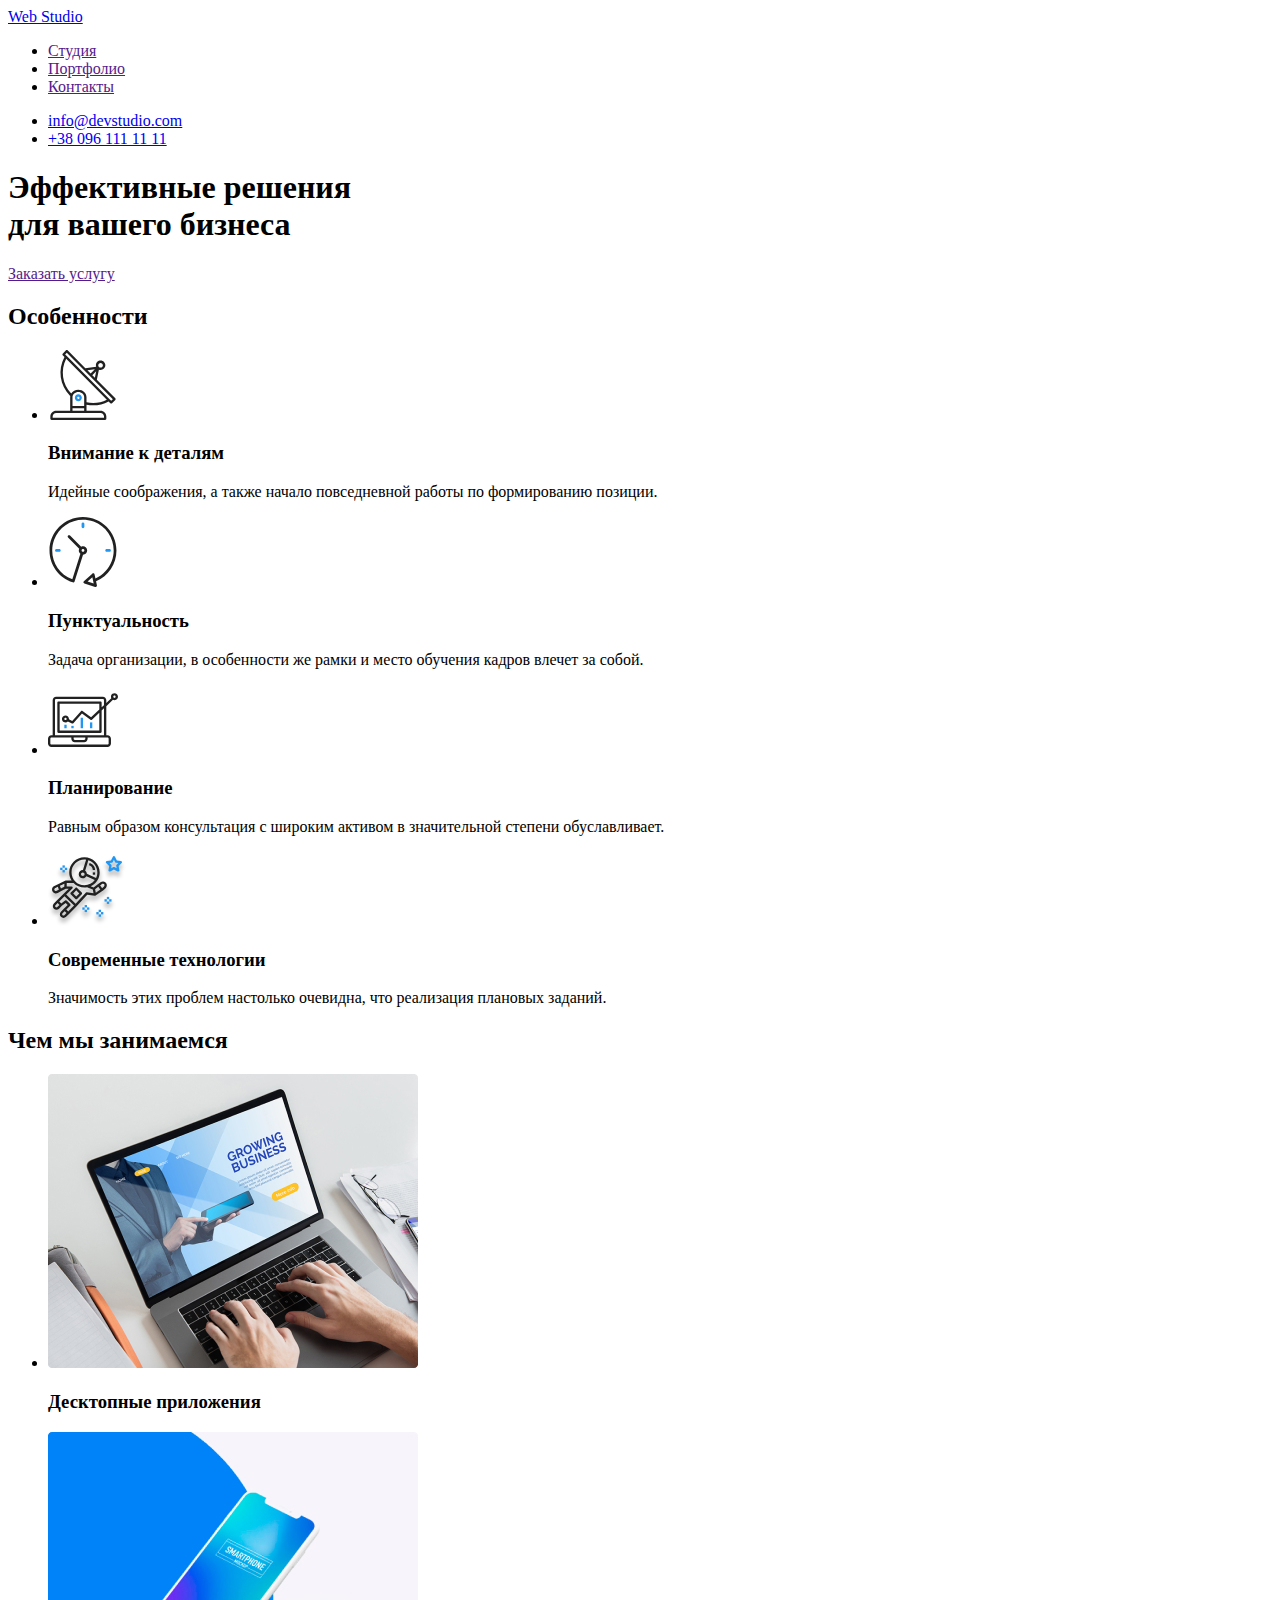
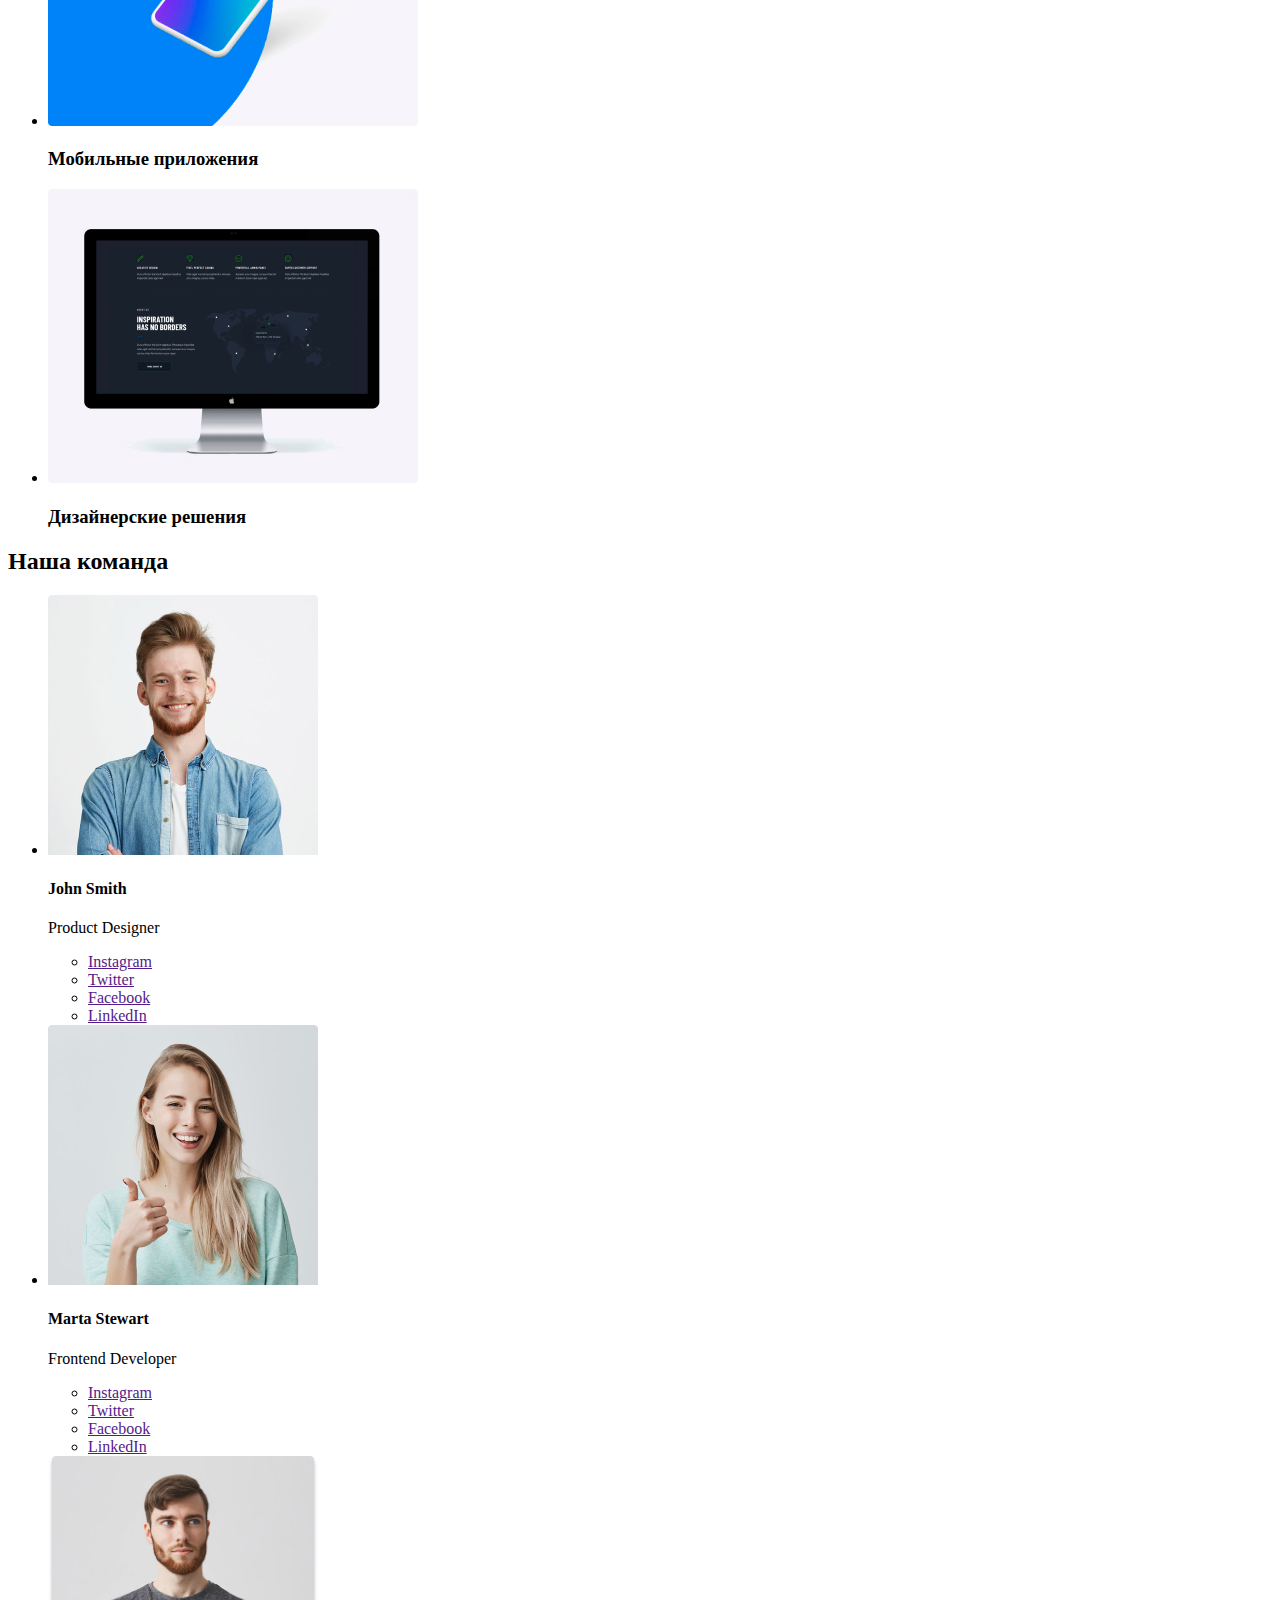
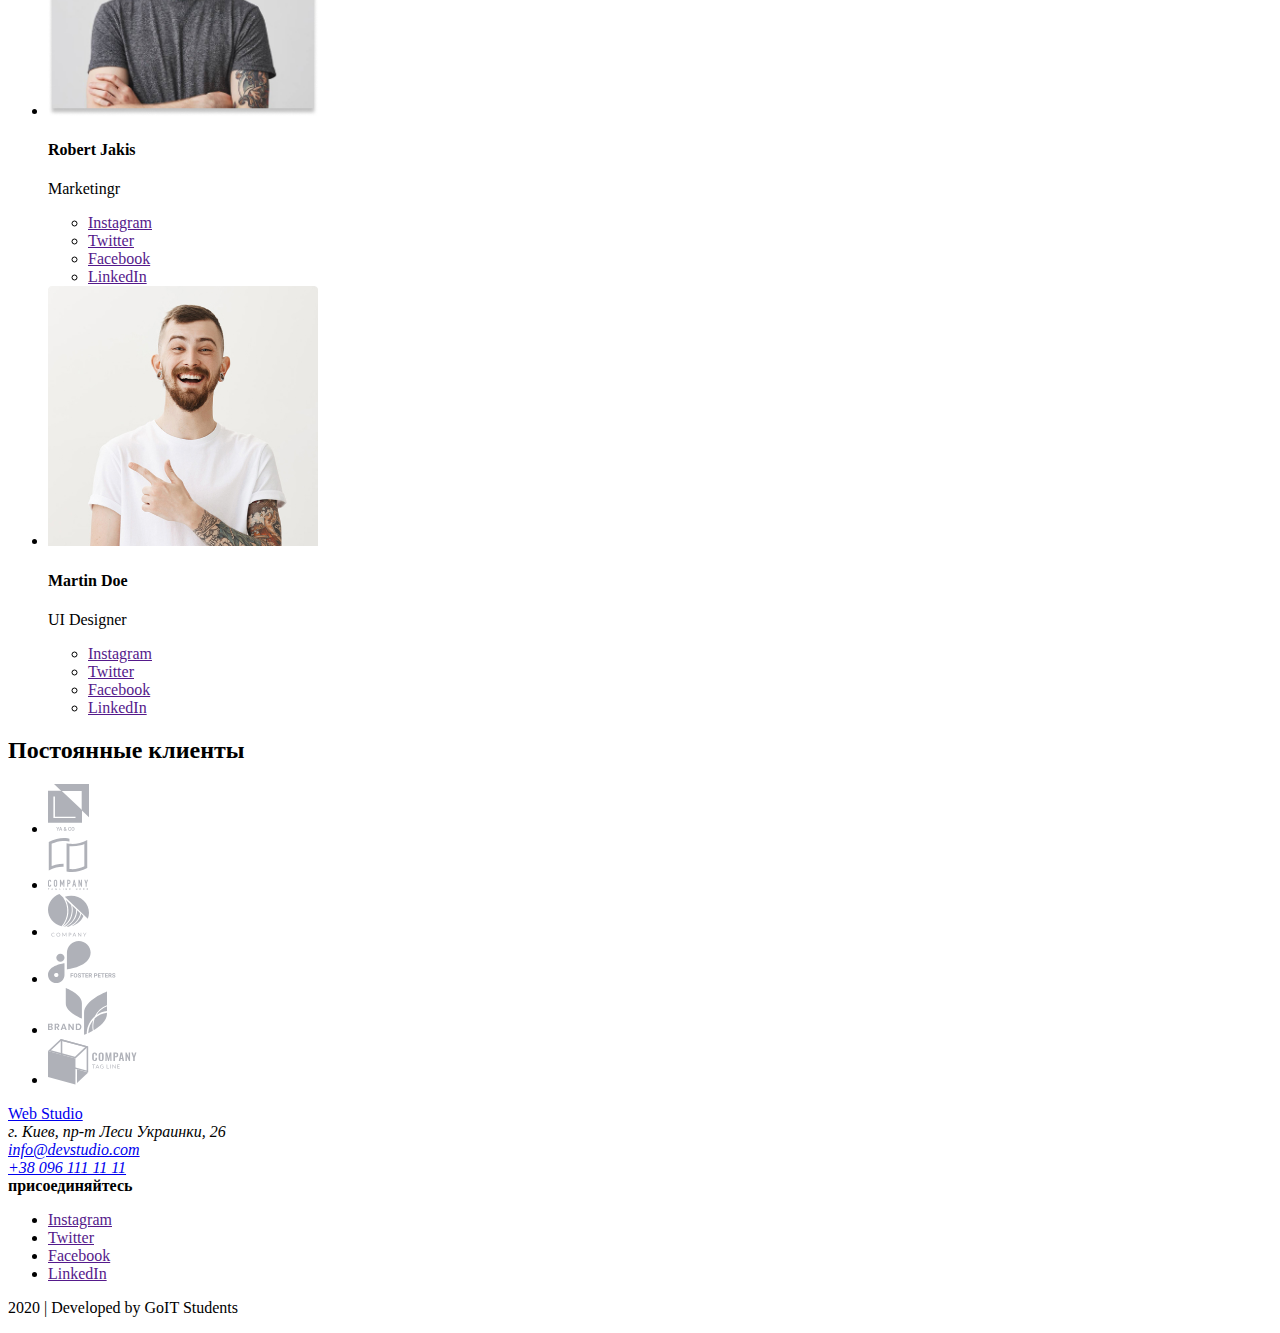
==== index.html @ 0a9fd4b6 "Разметка страницы Студия из hw-01" ====
<!DOCTYPE html>
<html lang="ru">
  <head>
    <meta charset="UTF-8" />
    <meta name="viewport" content="width=device-width, initial-scale=1.0" />
    <title>Web Studio</title>
  </head>
  <body>
    <!-- Шапка сайта -->
    <header>
      <nav>
        <!-- Логотип -->
        <a href="./index.html">Web Studio</a>
        <ul>
          <li>
            <a href="">Студия</a>
          </li>
          <li>
            <a href="">Портфолио</a>
          </li>
          <li>
            <a href="">Контакты</a>
          </li>
        </ul>
        <ul>
          <li>
            <a href="mailto:info@devstudio.com">info@devstudio.com</a>
          </li>
          <li>
            <a href="tel:+380961111111">+38 096 111 11 11</a>
          </li>
        </ul>
      </nav>
    </header>

    <main>
      <!-- Герой -->
      <section>
        <h1>
          Эффективные решения <br />
          для вашего бизнеса
        </h1>
        <a href="">Заказать услугу</a>
      </section>

      <!-- Особенности -->
      <section>
        <!-- Скрытый заголовок -->
        <h2>Особенности</h2>
        <ul>
          <li>
            <a href="">
              <img
                src="./images/section-features/antenna.svg"
                alt="Логотип антены"
              />
            </a>
            <h3>Внимание к деталям</h3>
            <p>
              Идейные соображения, а также начало повседневной работы по
              формированию позиции.
            </p>
          </li>
          <li>
            <a href="">
              <img
                src="./images/section-features/clock.svg"
                alt="Логотип часов"
              />
            </a>
            <h3>Пунктуальность</h3>
            <p>
              Задача организации, в особенности же рамки и место обучения кадров
              влечет за собой.
            </p>
          </li>
          <li>
            <a href="">
              <img
                src="./images/section-features/diagram.svg"
                alt="Логотип диаграммы"
              />
            </a>
            <h3>Планирование</h3>
            <p>
              Равным образом консультация с широким активом в значительной
              степени обуславливает.
            </p>
          </li>
          <li>
            <a href="">
              <img
                src="./images/section-features/astronaut.svg"
                alt="Логотип астронавта"
              />
            </a>
            <h3>Современные технологии</h3>
            <p>
              Значимость этих проблем настолько очевидна, что реализация
              плановых заданий.
            </p>
          </li>
        </ul>
      </section>

      <!-- Чем мы занимаемся -->
      <section>
        <h2>Чем мы занимаемся</h2>
        <ul>
          <li>
            <a href="">
              <img
                src="./images/section-activity/laptop.jpg"
                alt="Руки работающие за ноутбуком"
                width="370"
                height="294"
              />
            </a>
            <h3>Десктопные приложения</h3>
          </li>
          <li>
            <a href="">
              <img
                src="./images/section-activity/smartphone.jpg"
                alt="Смартфон"
                width="370"
                height="294"
              />
            </a>
            <h3>Мобильные приложения</h3>
          </li>
          <li>
            <a href="">
              <img
                src="./images/section-activity/computer.jpg"
                alt="Дизайн сайта на экране монитора"
                width="370"
                height="294"
              />
            </a>
            <h3>Дизайнерские решения</h3>
          </li>
        </ul>
      </section>

      <!-- Наша команда -->
      <section>
        <h2>Наша команда</h2>
        <ul lang="en">
          <li>
            <img
              src="./images/section-team/John.jpg"
              alt="Фотография Джона Смита"
              width="270"
              height="260"
            />
            <h4>John Smith</h4>
            <p>Product Designer</p>
            <ul>
              <li><a href="" aria-label="Ссылка на Instagram">Instagram</a></li>
              <li><a href="" aria-label="Ссылка на Twitter">Twitter</a></li>
              <li><a href="" aria-label="Ссылка на Facebook">Facebook</a></li>
              <li><a href="" aria-label="Ссылка на LinkedIn">LinkedIn</a></li>
            </ul>
          </li>
          <li>
            <img
              src="./images/section-team/Marta.jpg"
              alt="Фотография Марты Стюарт"
              width="270"
              height="260"
            />
            <h4>Marta Stewart</h4>
            <p>Frontend Developer</p>
            <ul>
              <li><a href="" aria-label="Ссылка на Instagram">Instagram</a></li>
              <li><a href="" aria-label="Ссылка на Twitter">Twitter</a></li>
              <li><a href="" aria-label="Ссылка на Facebook">Facebook</a></li>
              <li><a href="" aria-label="Ссылка на LinkedIn">LinkedIn</a></li>
            </ul>
          </li>
          <li>
            <img
              src="./images/section-team/Robert.jpg"
              alt="Фотография Роберта Якиса"
              width="270"
              height="260"
            />
            <h4>Robert Jakis</h4>
            <p>Marketingr</p>
            <ul>
              <li><a href="" aria-label="Ссылка на Instagram">Instagram</a></li>
              <li><a href="" aria-label="Ссылка на Twitter">Twitter</a></li>
              <li><a href="" aria-label="Ссылка на Facebook">Facebook</a></li>
              <li><a href="" aria-label="Ссылка на LinkedIn">LinkedIn</a></li>
            </ul>
          </li>
          <li>
            <img
              src="./images/section-team/Martin.jpg"
              alt="Фотография Мартина Доу"
              width="270"
              height="260"
            />
            <h4>Martin Doe</h4>
            <p>UI Designer</p>
            <ul>
              <li><a href="" aria-label="Ссылка на Instagram">Instagram</a></li>
              <li><a href="" aria-label="Ссылка на Twitter">Twitter</a></li>
              <li><a href="" aria-label="Ссылка на Facebook">Facebook</a></li>
              <li><a href="" aria-label="Ссылка на LinkedIn">LinkedIn</a></li>
            </ul>
          </li>
        </ul>
      </section>

      <!-- Постоянные клиенты -->
      <section>
        <h2>Постоянные клиенты</h2>
        <ul>
          <li>
            <a href="">
              <img src="./images/clients/logo-1.svg" alt="Логотип компании-1" />
            </a>
          </li>
          <li>
            <a href="">
              <img src="./images/clients/logo-2.svg" alt="Логотип компании-2" />
            </a>
          </li>
          <li>
            <a href="">
              <img src="./images/clients/logo-3.svg" alt="Логотип компании-3" />
            </a>
          </li>
          <li>
            <a href="">
              <img src="./images/clients/logo-4.svg" alt="Логотип компании-4" />
            </a>
          </li>
          <li>
            <a href="">
              <img src="./images/clients/logo-5.svg" alt="Логотип компании-5" />
            </a>
          </li>
          <li>
            <a href="">
              <img src="./images/clients/logo-6.svg" alt="Логотип компании-6" />
            </a>
          </li>
        </ul>
      </section>
    </main>

    <footer>
      <!-- Логотип -->
      <a href="./index.html">Web Studio</a>

      <address>
        г. Киев, пр-т Леси Украинки, 26 <br />
        <a href="mailto:info@devstudio.com">info@devstudio.com</a> <br />
        <a href="tel:+380961111111">+38 096 111 11 11</a>
      </address>

      <b>присоединяйтесь</b>
      <ul>
        <li><a href="" aria-label="Ссылка на Instagram">Instagram</a></li>
        <li><a href="" aria-label="Ссылка на Twitter">Twitter</a></li>
        <li><a href="" aria-label="Ссылка на Facebook">Facebook</a></li>
        <li><a href="" aria-label="Ссылка на LinkedIn">LinkedIn</a></li>
      </ul>

      <p>2020 &#124; Developed by GoIT Students</p>
    </footer>
  </body>
</html>
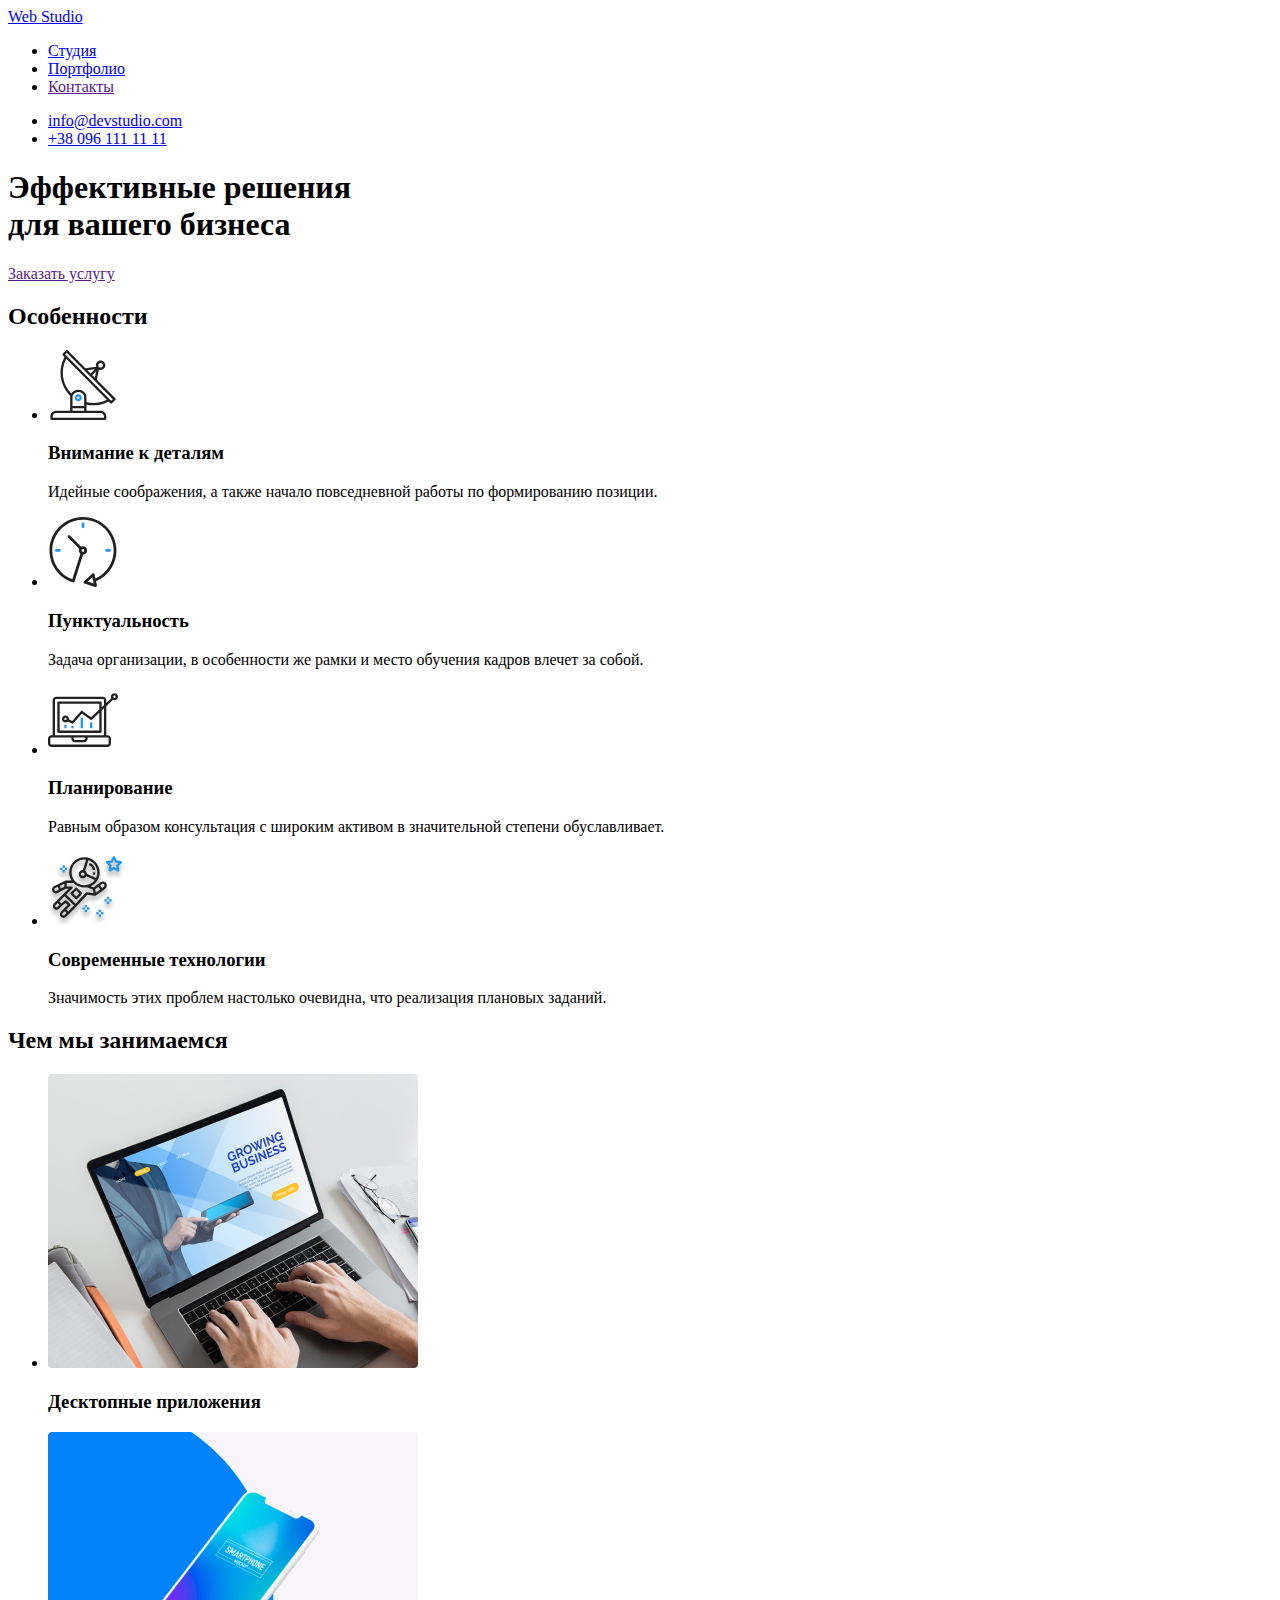
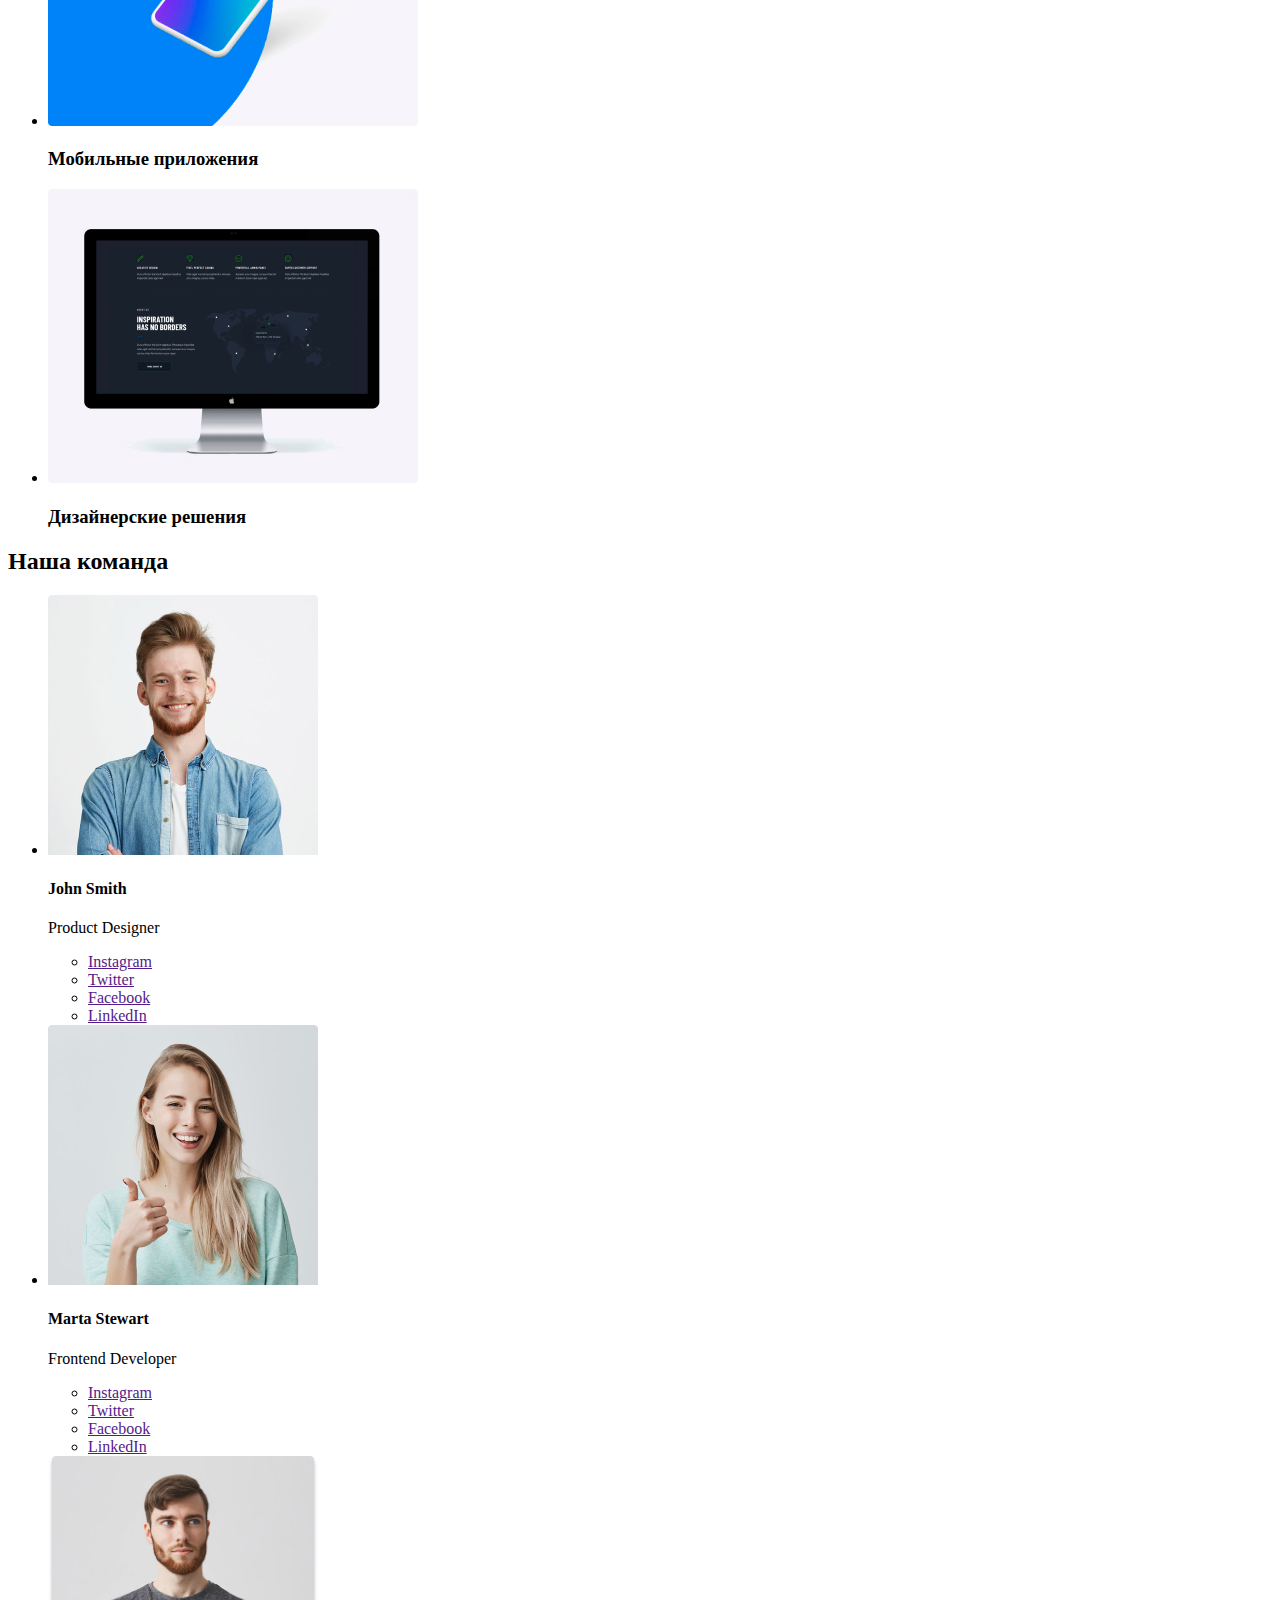
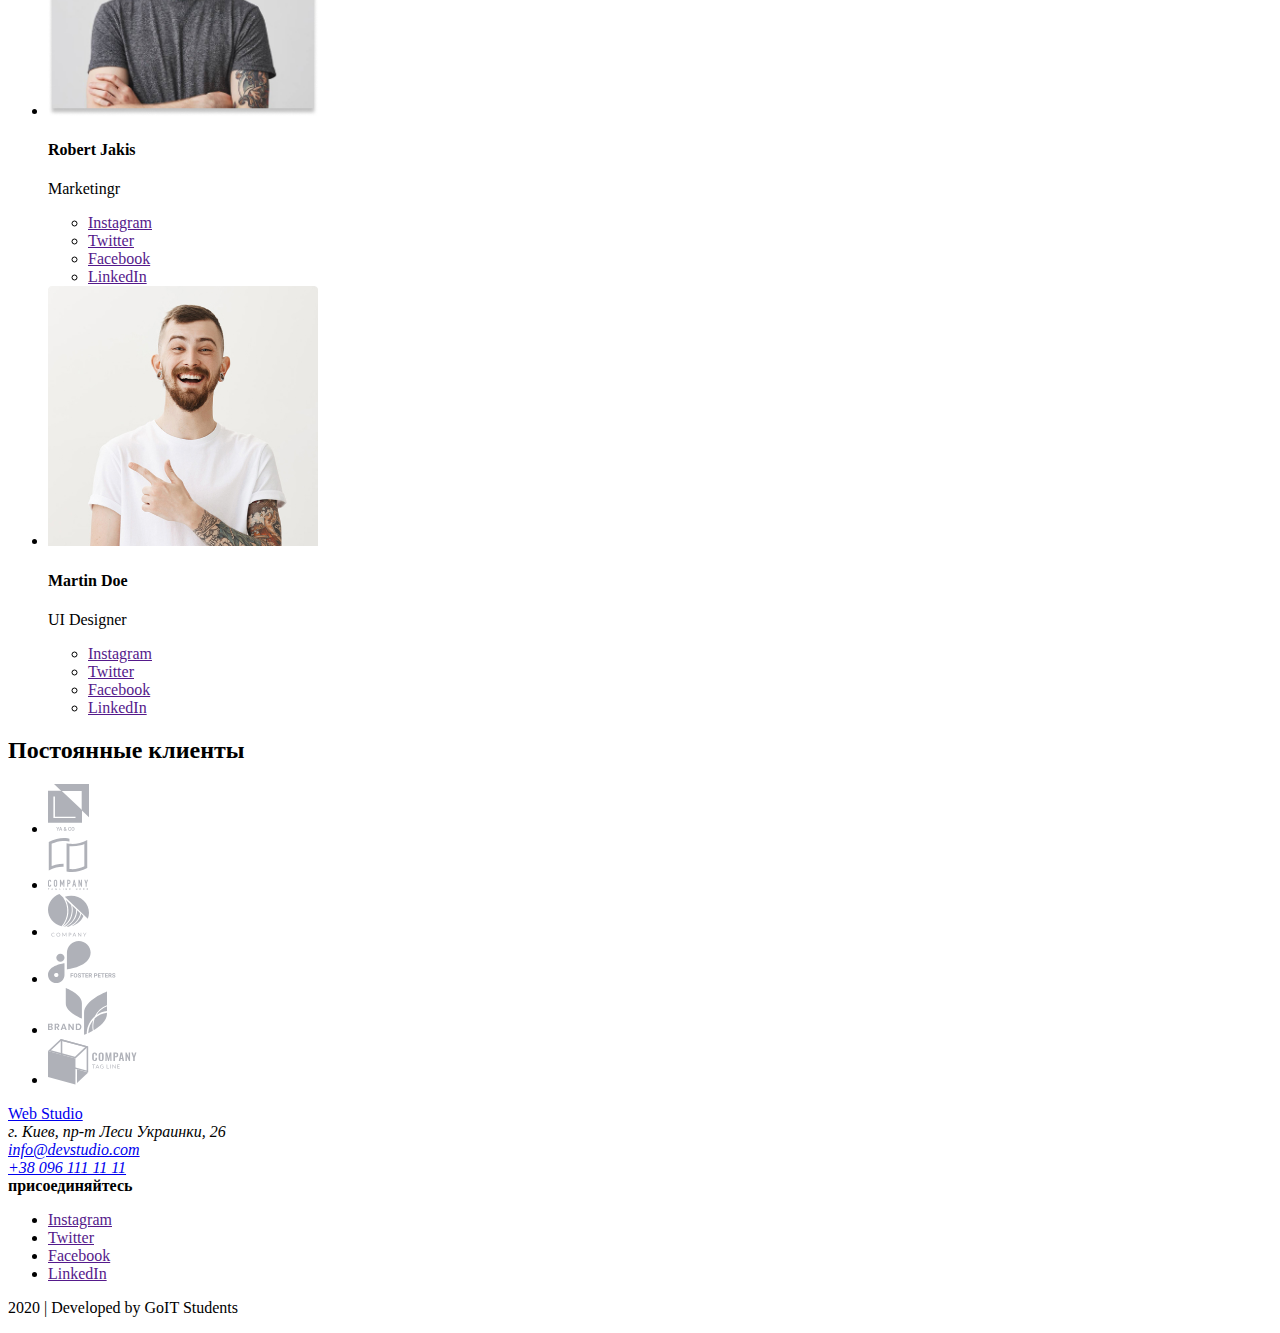
==== commit 056477b4: "Добавила разметку страницы Портфолио" ====
--- a/index.html
+++ b/index.html
@@ -13,10 +13,10 @@
         <a href="./index.html">Web Studio</a>
         <ul>
           <li>
-            <a href="">Студия</a>
-          </li>
-          <li>
-            <a href="">Портфолио</a>
+            <a href="./index.html">Студия</a>
+          </li>
+          <li>
+            <a href="./portfolio.html">Портфолио</a>
           </li>
           <li>
             <a href="">Контакты</a>
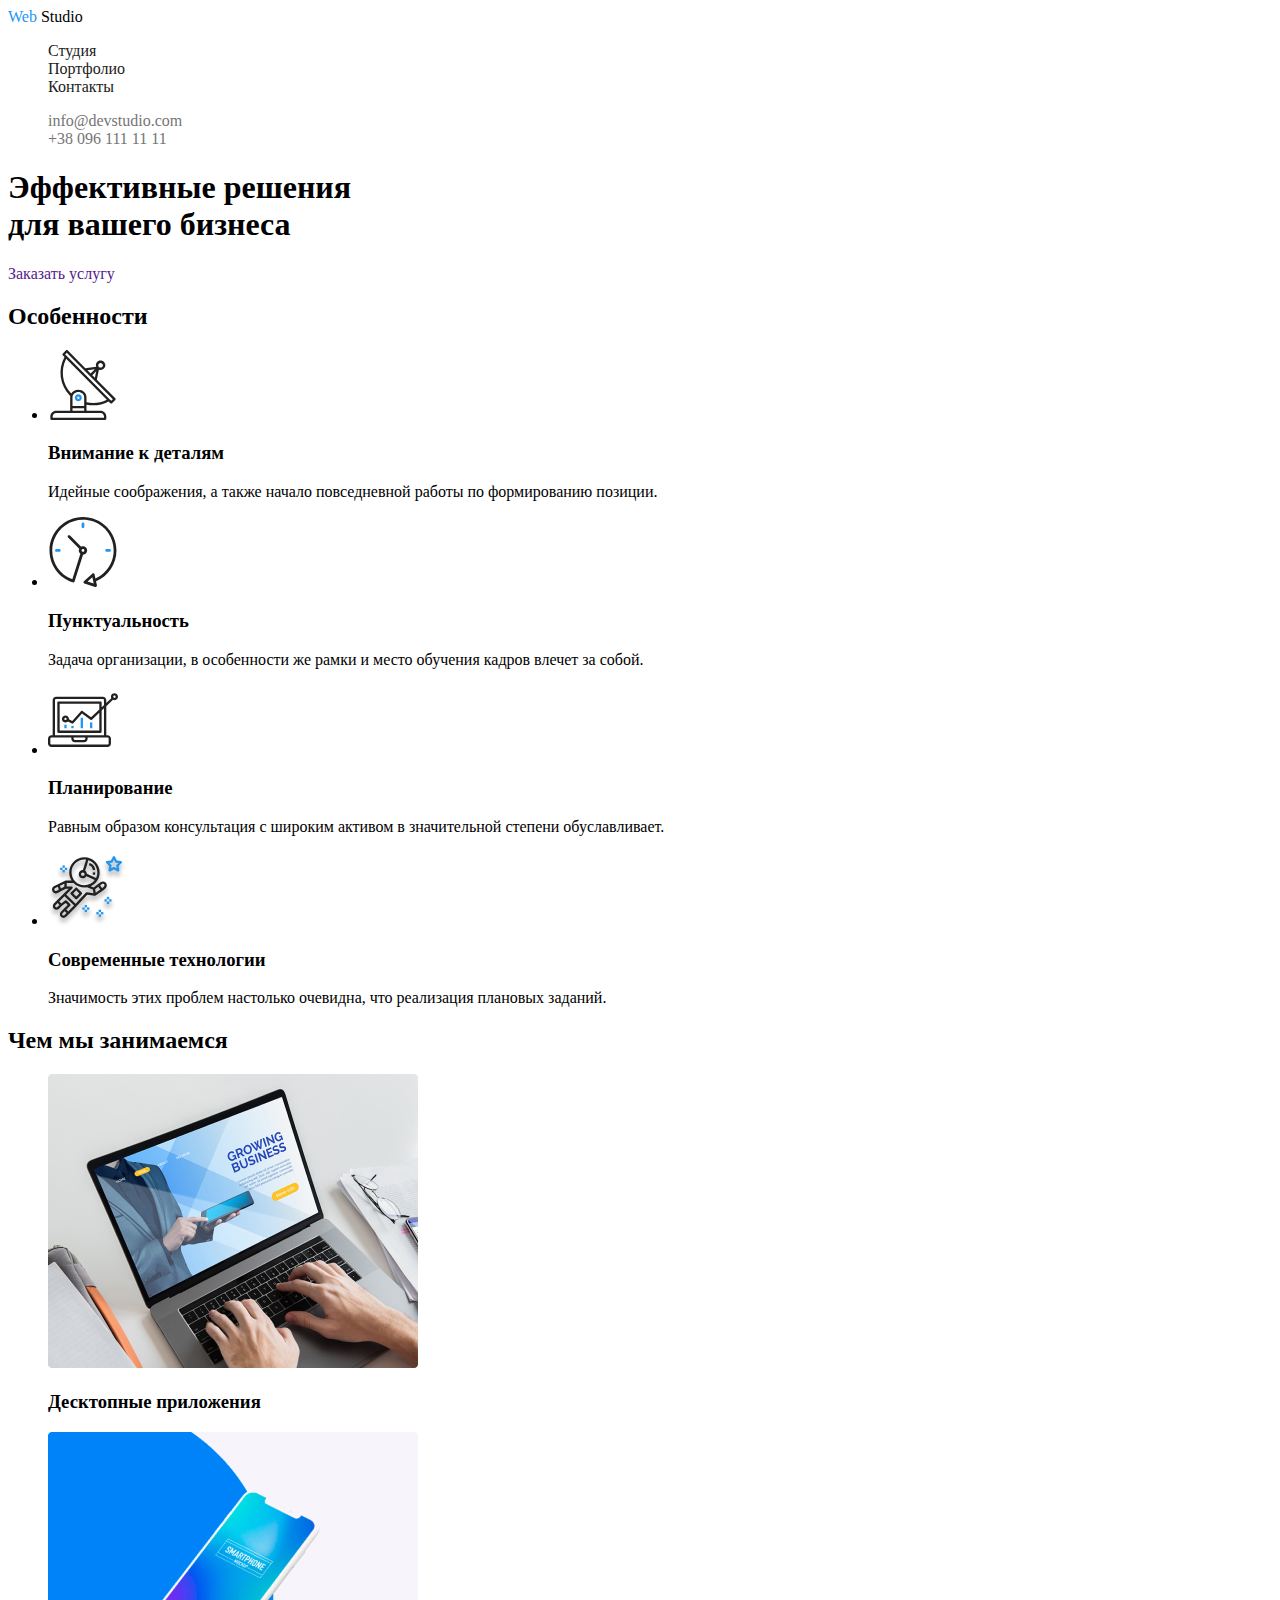
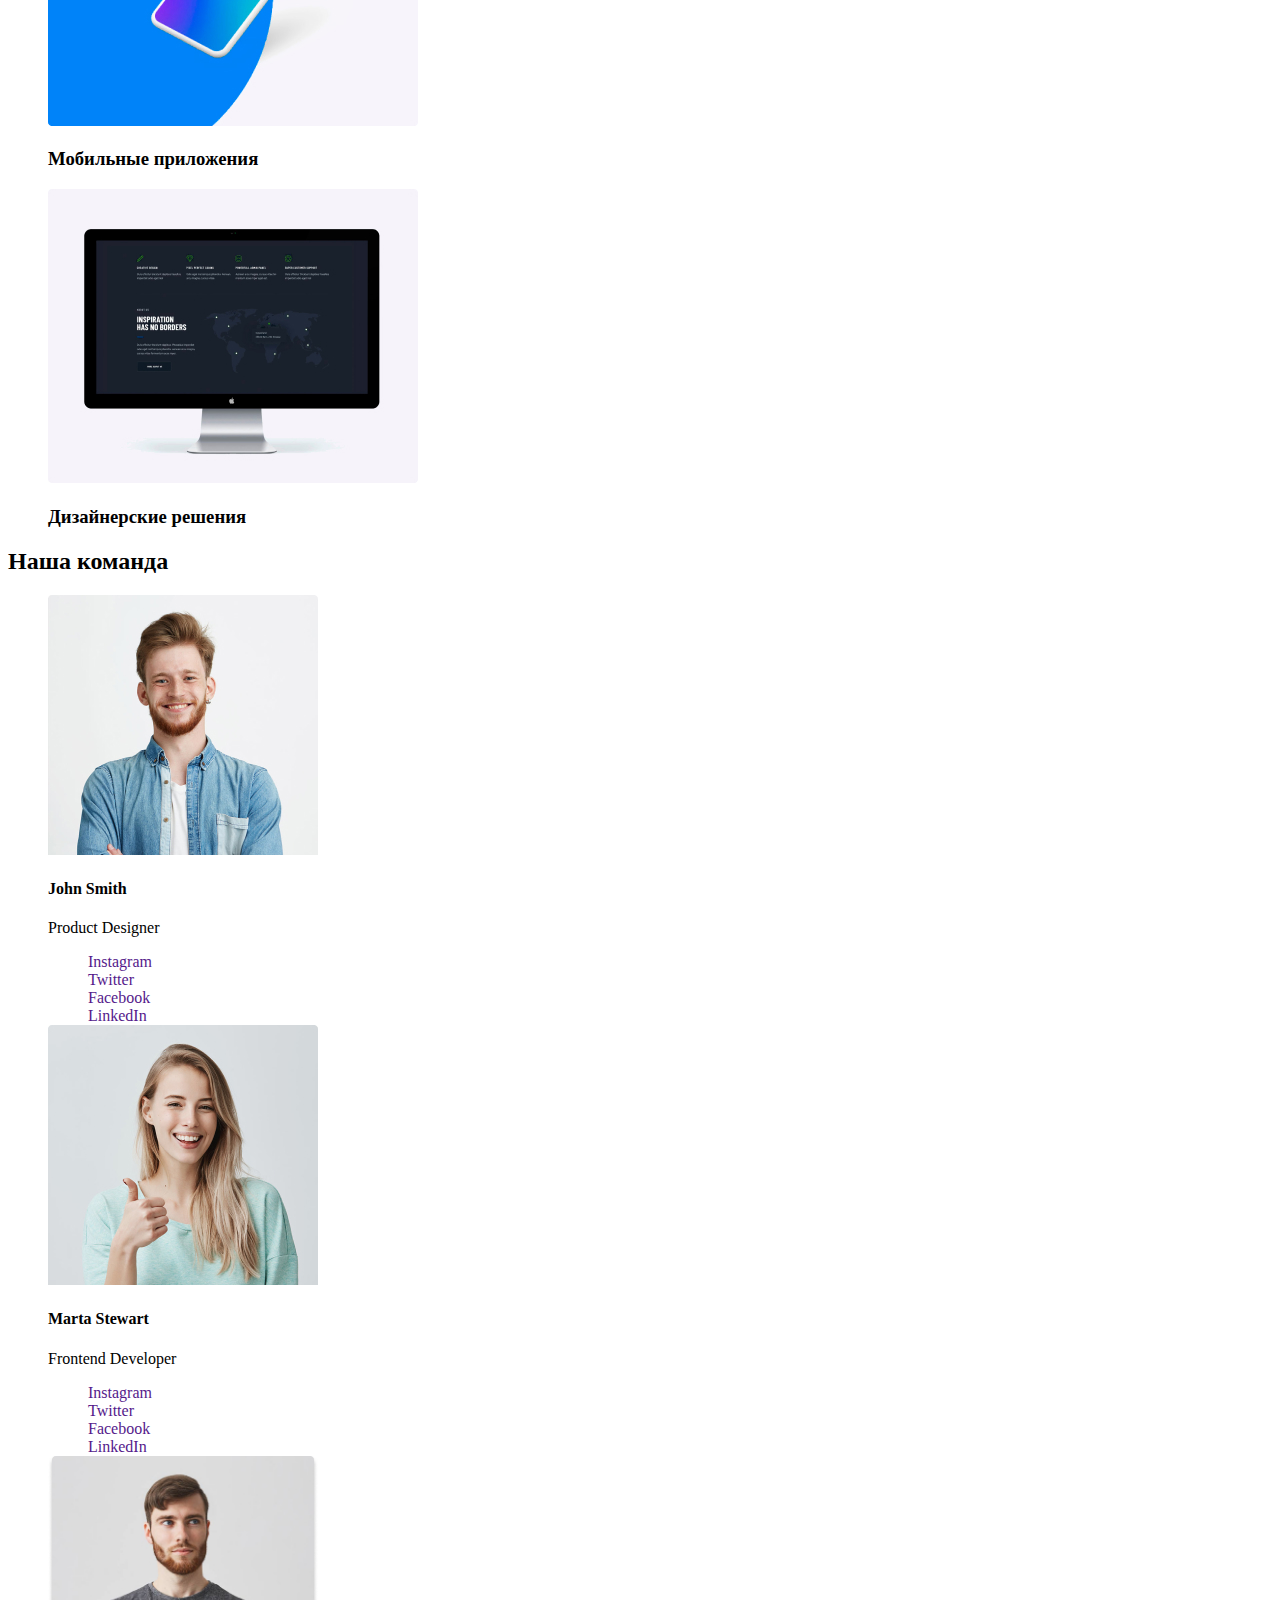
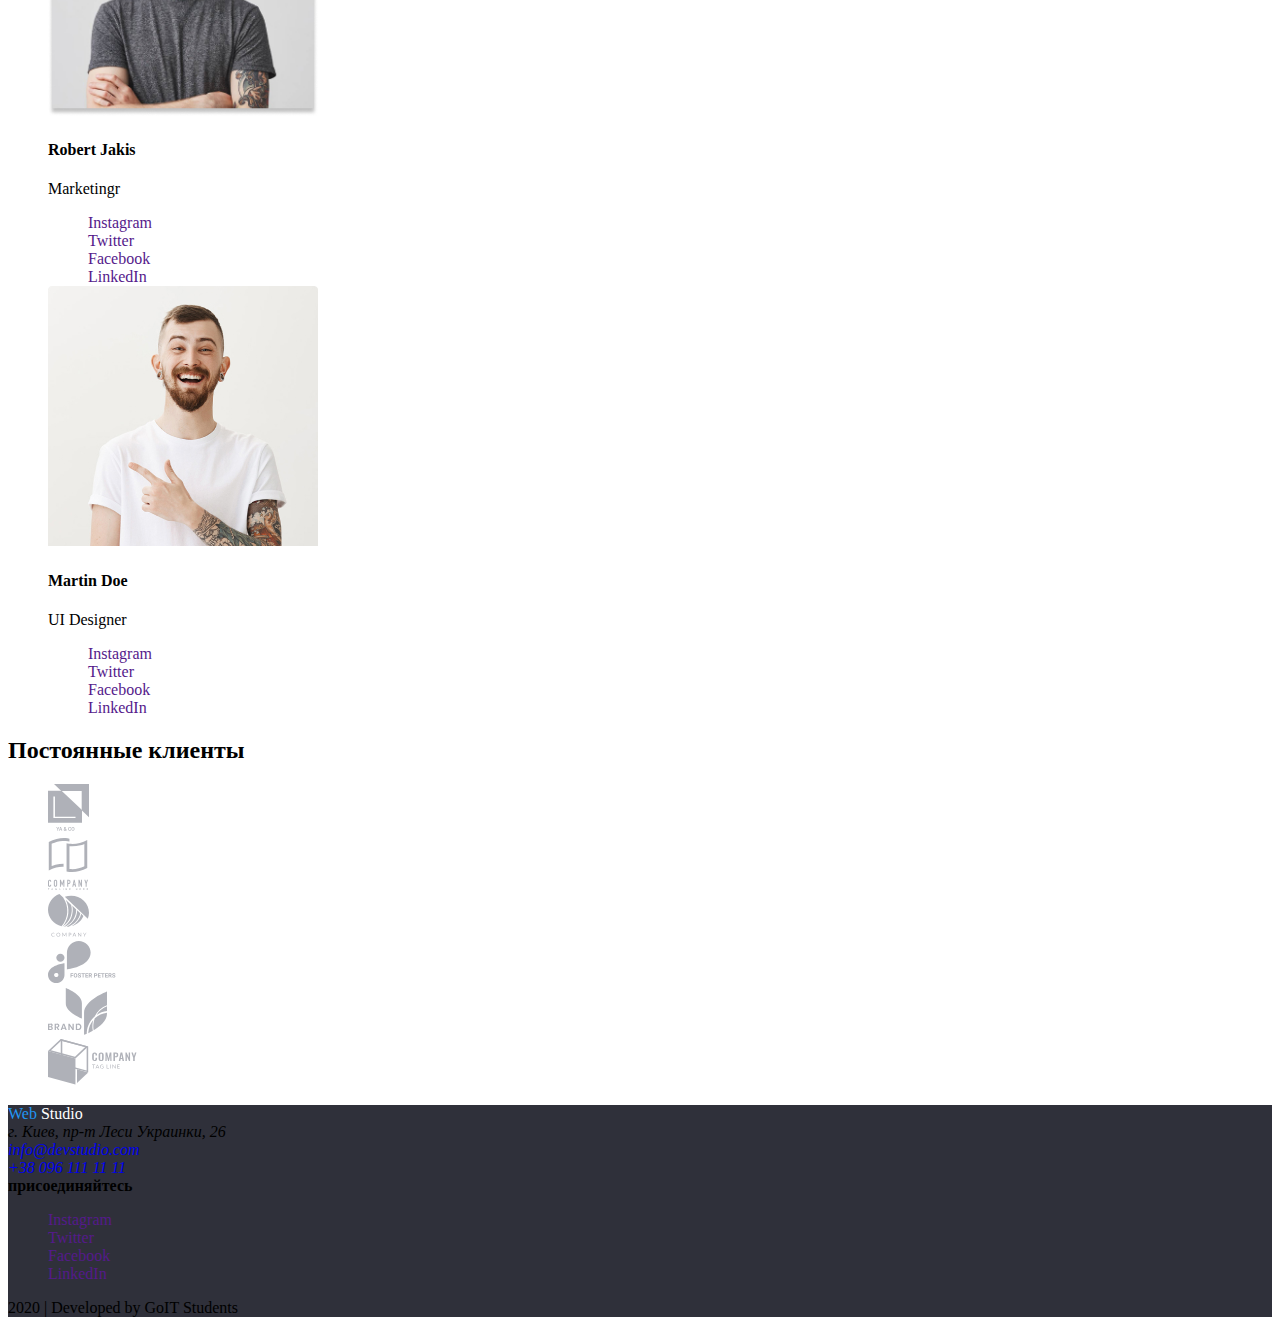
==== commit 0a5c6620: "Попытка добавить стили" ====
--- a/index.html
+++ b/index.html
@@ -4,30 +4,37 @@
     <meta charset="UTF-8" />
     <meta name="viewport" content="width=device-width, initial-scale=1.0" />
     <title>Web Studio</title>
+    <link rel="stylesheet" href="./css/style.css" />
   </head>
   <body>
     <!-- Шапка сайта -->
     <header>
       <nav>
         <!-- Логотип -->
-        <a href="./index.html">Web Studio</a>
-        <ul>
-          <li>
-            <a href="./index.html">Студия</a>
-          </li>
-          <li>
-            <a href="./portfolio.html">Портфолио</a>
-          </li>
-          <li>
-            <a href="">Контакты</a>
-          </li>
-        </ul>
-        <ul>
-          <li>
-            <a href="mailto:info@devstudio.com">info@devstudio.com</a>
-          </li>
-          <li>
-            <a href="tel:+380961111111">+38 096 111 11 11</a>
+        <a class="logo" href="./index.html"
+          >Web
+          <span class="header-logo">Studio</span>
+        </a>
+
+        <ul class="list site-nav">
+          <li>
+            <a class="link" href="./index.html">Студия</a>
+          </li>
+          <li>
+            <a class="link" href="./portfolio.html">Портфолио</a>
+          </li>
+          <li>
+            <a class="link" href="">Контакты</a>
+          </li>
+        </ul>
+        <ul class="list auth-nav">
+          <li>
+            <a class="link" href="mailto:info@devstudio.com"
+              >info@devstudio.com</a
+            >
+          </li>
+          <li>
+            <a class="link" href="tel:+380961111111">+38 096 111 11 11</a>
           </li>
         </ul>
       </nav>
@@ -106,7 +113,7 @@
       <!-- Чем мы занимаемся -->
       <section>
         <h2>Чем мы занимаемся</h2>
-        <ul>
+        <ul class="list">
           <li>
             <a href="">
               <img
@@ -146,7 +153,7 @@
       <!-- Наша команда -->
       <section>
         <h2>Наша команда</h2>
-        <ul lang="en">
+        <ul lang="en" class="list">
           <li>
             <img
               src="./images/section-team/John.jpg"
@@ -156,7 +163,7 @@
             />
             <h4>John Smith</h4>
             <p>Product Designer</p>
-            <ul>
+            <ul class="list">
               <li><a href="" aria-label="Ссылка на Instagram">Instagram</a></li>
               <li><a href="" aria-label="Ссылка на Twitter">Twitter</a></li>
               <li><a href="" aria-label="Ссылка на Facebook">Facebook</a></li>
@@ -172,7 +179,7 @@
             />
             <h4>Marta Stewart</h4>
             <p>Frontend Developer</p>
-            <ul>
+            <ul class="list">
               <li><a href="" aria-label="Ссылка на Instagram">Instagram</a></li>
               <li><a href="" aria-label="Ссылка на Twitter">Twitter</a></li>
               <li><a href="" aria-label="Ссылка на Facebook">Facebook</a></li>
@@ -188,7 +195,7 @@
             />
             <h4>Robert Jakis</h4>
             <p>Marketingr</p>
-            <ul>
+            <ul class="list">
               <li><a href="" aria-label="Ссылка на Instagram">Instagram</a></li>
               <li><a href="" aria-label="Ссылка на Twitter">Twitter</a></li>
               <li><a href="" aria-label="Ссылка на Facebook">Facebook</a></li>
@@ -204,7 +211,7 @@
             />
             <h4>Martin Doe</h4>
             <p>UI Designer</p>
-            <ul>
+            <ul class="list">
               <li><a href="" aria-label="Ссылка на Instagram">Instagram</a></li>
               <li><a href="" aria-label="Ссылка на Twitter">Twitter</a></li>
               <li><a href="" aria-label="Ссылка на Facebook">Facebook</a></li>
@@ -217,7 +224,7 @@
       <!-- Постоянные клиенты -->
       <section>
         <h2>Постоянные клиенты</h2>
-        <ul>
+        <ul class="list">
           <li>
             <a href="">
               <img src="./images/clients/logo-1.svg" alt="Логотип компании-1" />
@@ -252,9 +259,12 @@
       </section>
     </main>
 
-    <footer>
+    <footer class="footer">
       <!-- Логотип -->
-      <a href="./index.html">Web Studio</a>
+      <a class="logo" href="./index.html"
+        >Web
+        <span class="footer-logo">Studio</span>
+      </a>
 
       <address>
         г. Киев, пр-т Леси Украинки, 26 <br />
@@ -263,7 +273,7 @@
       </address>
 
       <b>присоединяйтесь</b>
-      <ul>
+      <ul class="list">
         <li><a href="" aria-label="Ссылка на Instagram">Instagram</a></li>
         <li><a href="" aria-label="Ссылка на Twitter">Twitter</a></li>
         <li><a href="" aria-label="Ссылка на Facebook">Facebook</a></li>
--- a/css/style.css
+++ b/css/style.css
@@ -0,0 +1,55 @@
+/* цвет основного текста (p) + телефон, почта #757575; */
+/* цвет заголовков на темном фоне #FFFFFF */
+/* цвет большинства заголовков + навигация #212121; */
+/* ховер + Web + bgr кнопок #2196F3; */
+
+:root {
+    --primary-text-color: #757575;
+    --accent-color: #2196F3;
+    --title-text-color: #212121;
+}
+}
+
+body {
+    color: var(--primary-text-color);
+}
+
+a {
+    text-decoration: none;
+}
+
+.list {
+    list-style: none;
+}
+
+/* Логотип */
+.logo {
+    color: var(--accent-color);
+}
+
+.header-logo {
+    color: #000000;
+}
+
+.footer-logo {
+    color: #ffffff;
+}
+
+/* Шапка сайта */
+.link {
+    color: var(--title-text-color);
+}
+
+.site-nav .link:hover,
+.site-nav .link:focus {
+    color: var(--accent-color);
+}
+
+.auth-nav .link {
+    color: var(--primary-text-color);
+}
+
+/* Подвал */
+.footer {
+    background-color: #2F303A;
+}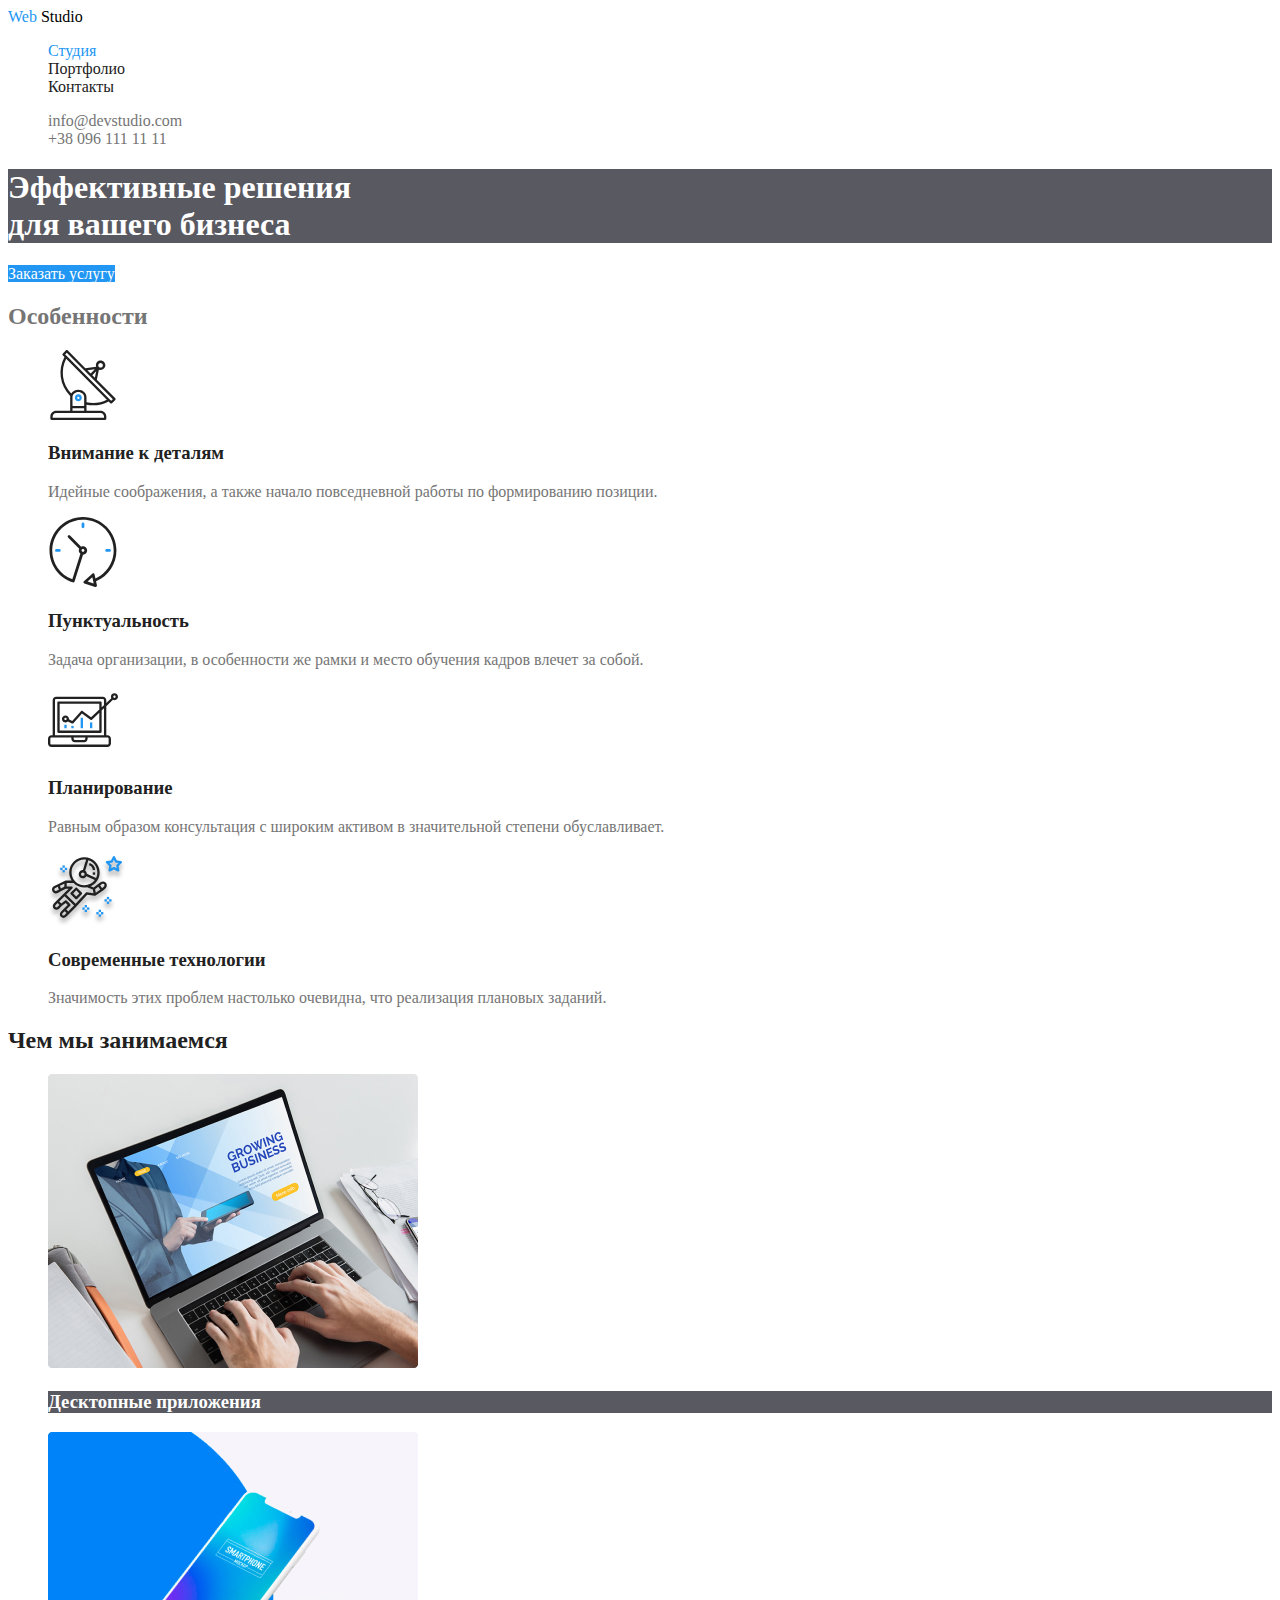
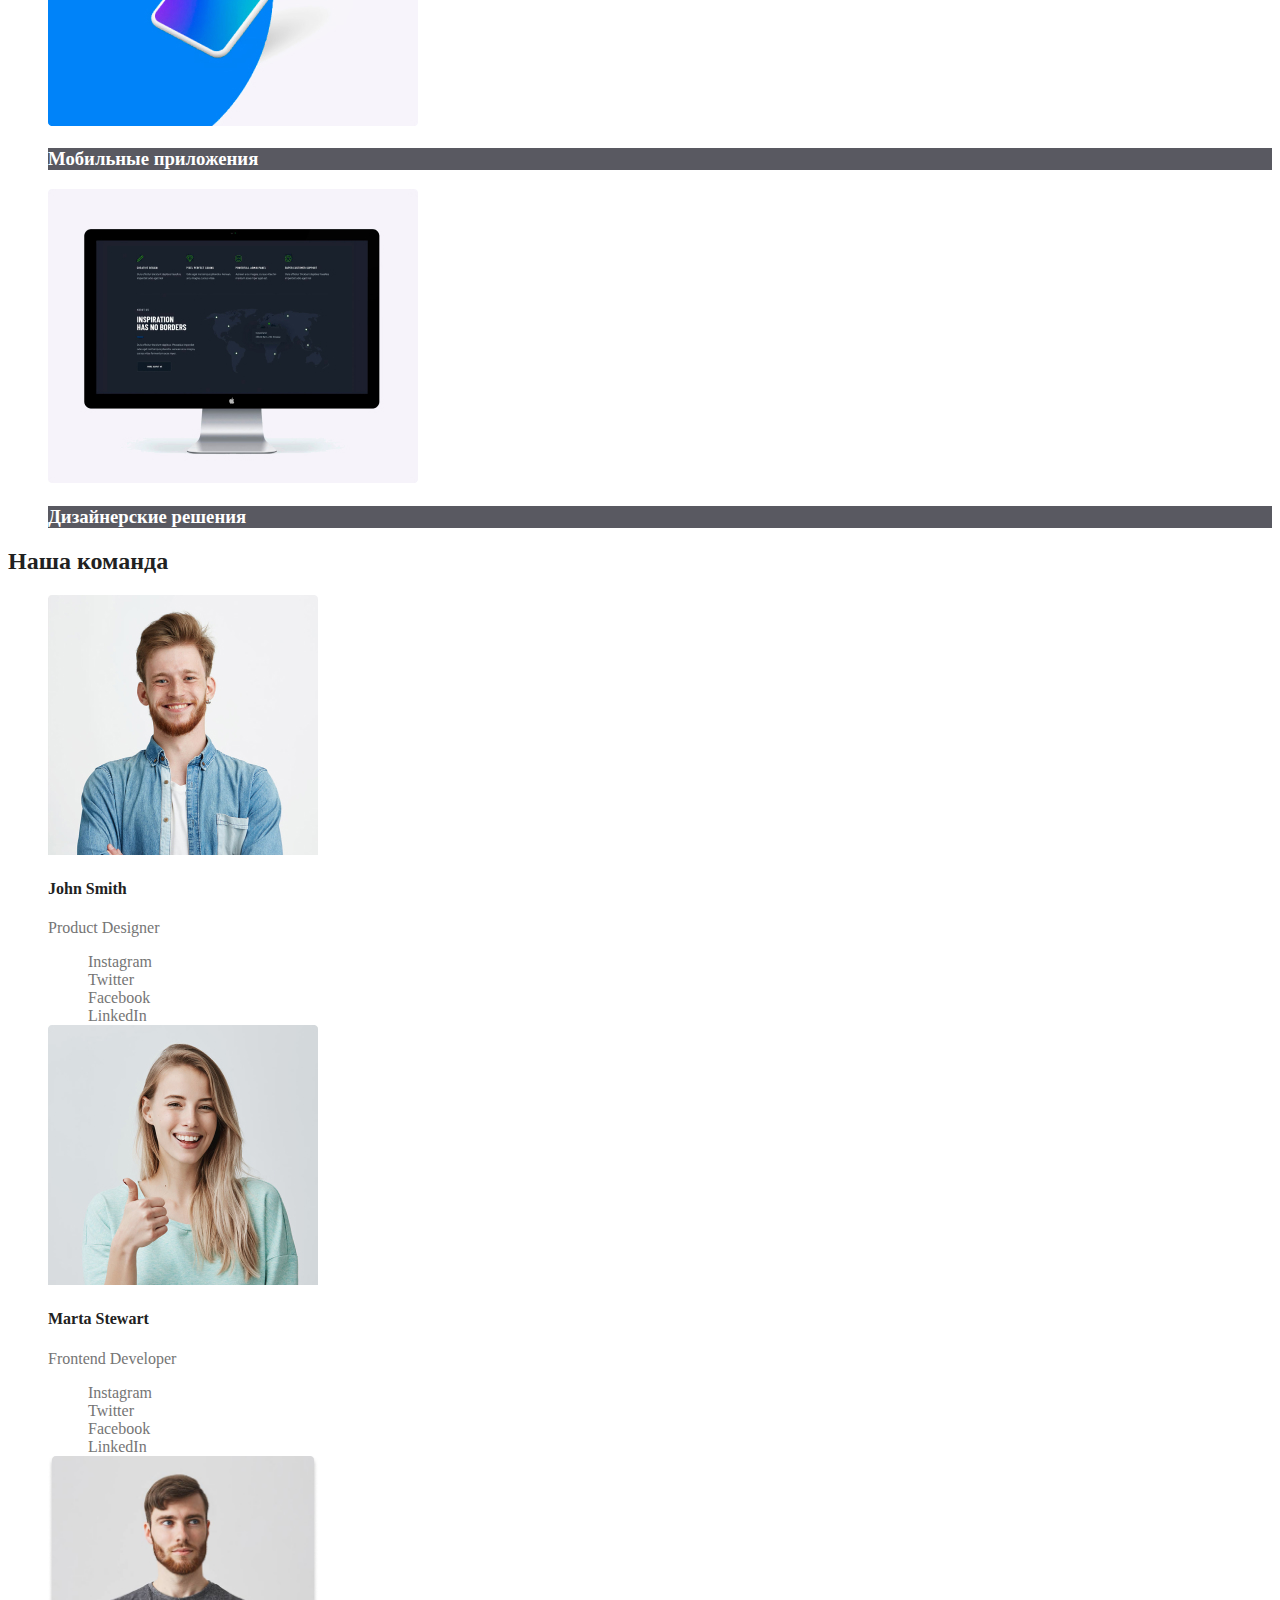
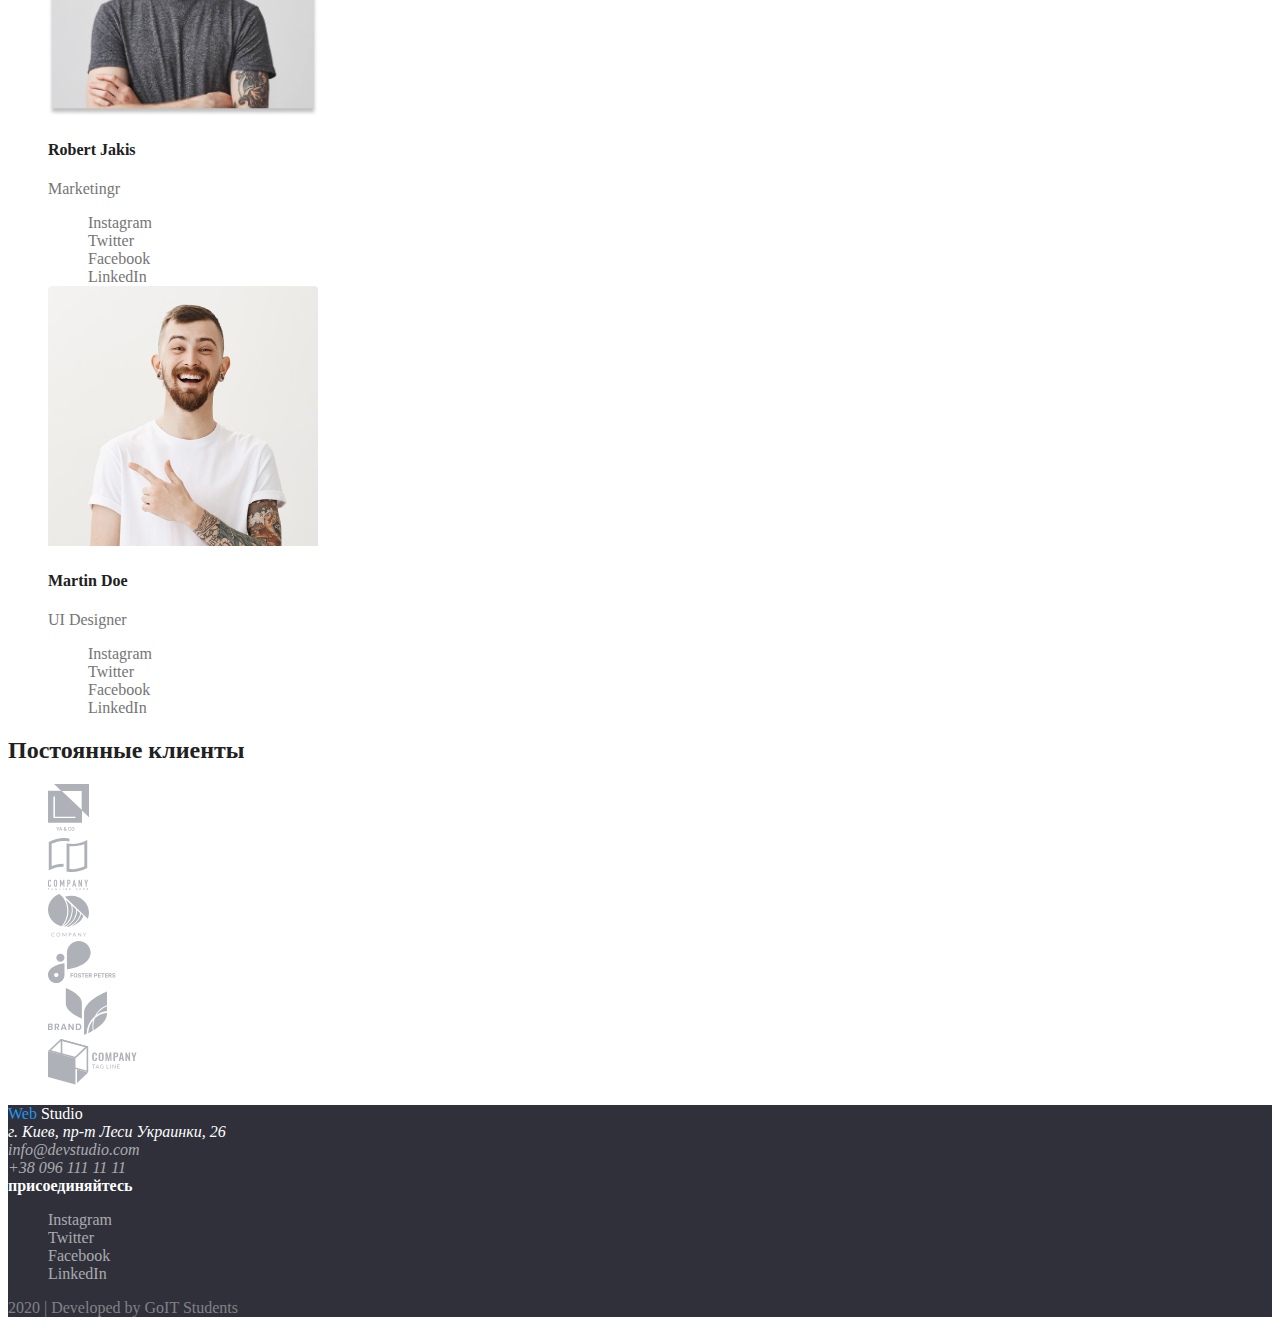
==== commit de1f519f: "Добавляет оформление цвета  странице Студия" ====
--- a/index.html
+++ b/index.html
@@ -18,7 +18,7 @@
 
         <ul class="list site-nav">
           <li>
-            <a class="link" href="./index.html">Студия</a>
+            <a class="link curent" href="./index.html">Студия</a>
           </li>
           <li>
             <a class="link" href="./portfolio.html">Портфолио</a>
@@ -42,66 +42,58 @@
 
     <main>
       <!-- Герой -->
-      <section>
-        <h1>
+      <section class="hero">
+        <h1 class="contrast-title">
           Эффективные решения <br />
           для вашего бизнеса
         </h1>
-        <a href="">Заказать услугу</a>
+        <a class="link" href="">Заказать услугу</a>
       </section>
 
       <!-- Особенности -->
-      <section>
+      <section class="features">
         <!-- Скрытый заголовок -->
         <h2>Особенности</h2>
-        <ul>
-          <li>
-            <a href="">
-              <img
-                src="./images/section-features/antenna.svg"
-                alt="Логотип антены"
-              />
-            </a>
-            <h3>Внимание к деталям</h3>
+        <ul class="list">
+          <li>
+            <img
+              src="./images/section-features/antenna.svg"
+              alt="Логотип антены"
+            />
+            <h3 class="primary-title">Внимание к деталям</h3>
             <p>
               Идейные соображения, а также начало повседневной работы по
               формированию позиции.
             </p>
           </li>
           <li>
-            <a href="">
-              <img
-                src="./images/section-features/clock.svg"
-                alt="Логотип часов"
-              />
-            </a>
-            <h3>Пунктуальность</h3>
+            <img
+              src="./images/section-features/clock.svg"
+              alt="Логотип часов"
+            />
+            <h3 class="primary-title">Пунктуальность</h3>
             <p>
               Задача организации, в особенности же рамки и место обучения кадров
               влечет за собой.
             </p>
           </li>
           <li>
-            <a href="">
-              <img
-                src="./images/section-features/diagram.svg"
-                alt="Логотип диаграммы"
-              />
-            </a>
-            <h3>Планирование</h3>
+            <img
+              src="./images/section-features/diagram.svg"
+              alt="Логотип диаграммы"
+            />
+            <h3 class="primary-title">Планирование</h3>
             <p>
               Равным образом консультация с широким активом в значительной
               степени обуславливает.
             </p>
           </li>
           <li>
-            <a href="">
-              <img
-                src="./images/section-features/astronaut.svg"
-                alt="Логотип астронавта"
-              />
-            </a>
-            <h3>Современные технологии</h3>
+            <img
+              src="./images/section-features/astronaut.svg"
+              alt="Логотип астронавта"
+            />
+            <h3 class="primary-title">Современные технологии</h3>
             <p>
               Значимость этих проблем настолько очевидна, что реализация
               плановых заданий.
@@ -112,7 +104,7 @@
 
       <!-- Чем мы занимаемся -->
       <section>
-        <h2>Чем мы занимаемся</h2>
+        <h2 class="primary-title">Чем мы занимаемся</h2>
         <ul class="list">
           <li>
             <a href="">
@@ -123,7 +115,7 @@
                 height="294"
               />
             </a>
-            <h3>Десктопные приложения</h3>
+            <h3 class="contrast-title">Десктопные приложения</h3>
           </li>
           <li>
             <a href="">
@@ -134,7 +126,7 @@
                 height="294"
               />
             </a>
-            <h3>Мобильные приложения</h3>
+            <h3 class="contrast-title">Мобильные приложения</h3>
           </li>
           <li>
             <a href="">
@@ -145,14 +137,14 @@
                 height="294"
               />
             </a>
-            <h3>Дизайнерские решения</h3>
+            <h3 class="contrast-title">Дизайнерские решения</h3>
           </li>
         </ul>
       </section>
 
       <!-- Наша команда -->
-      <section>
-        <h2>Наша команда</h2>
+      <section class="team">
+        <h2 class="primary-title">Наша команда</h2>
         <ul lang="en" class="list">
           <li>
             <img
@@ -161,7 +153,7 @@
               width="270"
               height="260"
             />
-            <h4>John Smith</h4>
+            <h4 class="primary-title">John Smith</h4>
             <p>Product Designer</p>
             <ul class="list">
               <li><a href="" aria-label="Ссылка на Instagram">Instagram</a></li>
@@ -177,7 +169,7 @@
               width="270"
               height="260"
             />
-            <h4>Marta Stewart</h4>
+            <h4 class="primary-title">Marta Stewart</h4>
             <p>Frontend Developer</p>
             <ul class="list">
               <li><a href="" aria-label="Ссылка на Instagram">Instagram</a></li>
@@ -193,7 +185,7 @@
               width="270"
               height="260"
             />
-            <h4>Robert Jakis</h4>
+            <h4 class="primary-title">Robert Jakis</h4>
             <p>Marketingr</p>
             <ul class="list">
               <li><a href="" aria-label="Ссылка на Instagram">Instagram</a></li>
@@ -209,7 +201,7 @@
               width="270"
               height="260"
             />
-            <h4>Martin Doe</h4>
+            <h4 class="primary-title">Martin Doe</h4>
             <p>UI Designer</p>
             <ul class="list">
               <li><a href="" aria-label="Ссылка на Instagram">Instagram</a></li>
@@ -223,7 +215,7 @@
 
       <!-- Постоянные клиенты -->
       <section>
-        <h2>Постоянные клиенты</h2>
+        <h2 class="primary-title">Постоянные клиенты</h2>
         <ul class="list">
           <li>
             <a href="">
@@ -268,19 +260,28 @@
 
       <address>
         г. Киев, пр-т Леси Украинки, 26 <br />
-        <a href="mailto:info@devstudio.com">info@devstudio.com</a> <br />
-        <a href="tel:+380961111111">+38 096 111 11 11</a>
+        <a class="link" href="mailto:info@devstudio.com">info@devstudio.com</a>
+        <br />
+        <a class="link" href="tel:+380961111111">+38 096 111 11 11</a>
       </address>
 
       <b>присоединяйтесь</b>
       <ul class="list">
-        <li><a href="" aria-label="Ссылка на Instagram">Instagram</a></li>
-        <li><a href="" aria-label="Ссылка на Twitter">Twitter</a></li>
-        <li><a href="" aria-label="Ссылка на Facebook">Facebook</a></li>
-        <li><a href="" aria-label="Ссылка на LinkedIn">LinkedIn</a></li>
+        <li>
+          <a class="link" href="" aria-label="Ссылка на Instagram">Instagram</a>
+        </li>
+        <li>
+          <a class="link" href="" aria-label="Ссылка на Twitter">Twitter</a>
+        </li>
+        <li>
+          <a class="link" href="" aria-label="Ссылка на Facebook">Facebook</a>
+        </li>
+        <li>
+          <a class="link" href="" aria-label="Ссылка на LinkedIn">LinkedIn</a>
+        </li>
       </ul>
 
-      <p>2020 &#124; Developed by GoIT Students</p>
+      <p class="copyright">2020 &#124; Developed by GoIT Students</p>
     </footer>
   </body>
 </html>
--- a/css/style.css
+++ b/css/style.css
@@ -4,52 +4,95 @@
 /* ховер + Web + bgr кнопок #2196F3; */
 
 :root {
-    --primary-text-color: #757575;
-    --accent-color: #2196F3;
-    --title-text-color: #212121;
-}
+  --primary-text-color: #757575;
+  --accent-color: #2196f3;
+  --primary-title-color: #212121;
+  --contrast-title-color: #ffffff;
 }
 
 body {
-    color: var(--primary-text-color);
+  color: var(--primary-text-color);
 }
 
 a {
-    text-decoration: none;
+  text-decoration: none;
 }
 
 .list {
-    list-style: none;
+  list-style: none;
 }
 
 /* Логотип */
 .logo {
-    color: var(--accent-color);
+  color: var(--accent-color);
 }
 
 .header-logo {
-    color: #000000;
+  color: #000000;
 }
 
 .footer-logo {
-    color: #ffffff;
+  color: #ffffff;
 }
 
 /* Шапка сайта */
 .link {
-    color: var(--title-text-color);
+  color: var(--primary-title-color);
 }
 
 .site-nav .link:hover,
-.site-nav .link:focus {
-    color: var(--accent-color);
+.site-nav .link:focus,
+.auth-nav .link:hover,
+.auth-nav .link:focus,
+.site-nav .curent {
+  color: var(--accent-color);
 }
 
 .auth-nav .link {
-    color: var(--primary-text-color);
+  color: var(--primary-text-color);
+}
+
+/* Герой */
+.contrast-title {
+  color: var(--contrast-title-color);
+  background-color: rgba(47, 48, 58, 0.8);
+}
+
+.hero .link {
+  color: var(--contrast-title-color);
+  background-color: var(--accent-color);
+}
+
+/* Особенности */
+.primary-title {
+  color: var(--primary-title-color);
+}
+
+/* Наша команда */
+.team a:hover,
+.team a:focus {
+  color: var(--accent-color);
+}
+
+.team a {
+  color: inherit;
 }
 
 /* Подвал */
 .footer {
-    background-color: #2F303A;
-}+  background-color: #2f303a;
+  color: var(--contrast-title-color);
+}
+
+.footer .link {
+  color: rgba(255, 255, 255, 0.6);
+}
+
+.footer .link:hover,
+.footer .link:focus {
+  color: var(--accent-color);
+}
+
+.copyright {
+  color: rgba(255, 255, 255, 0.4);
+}
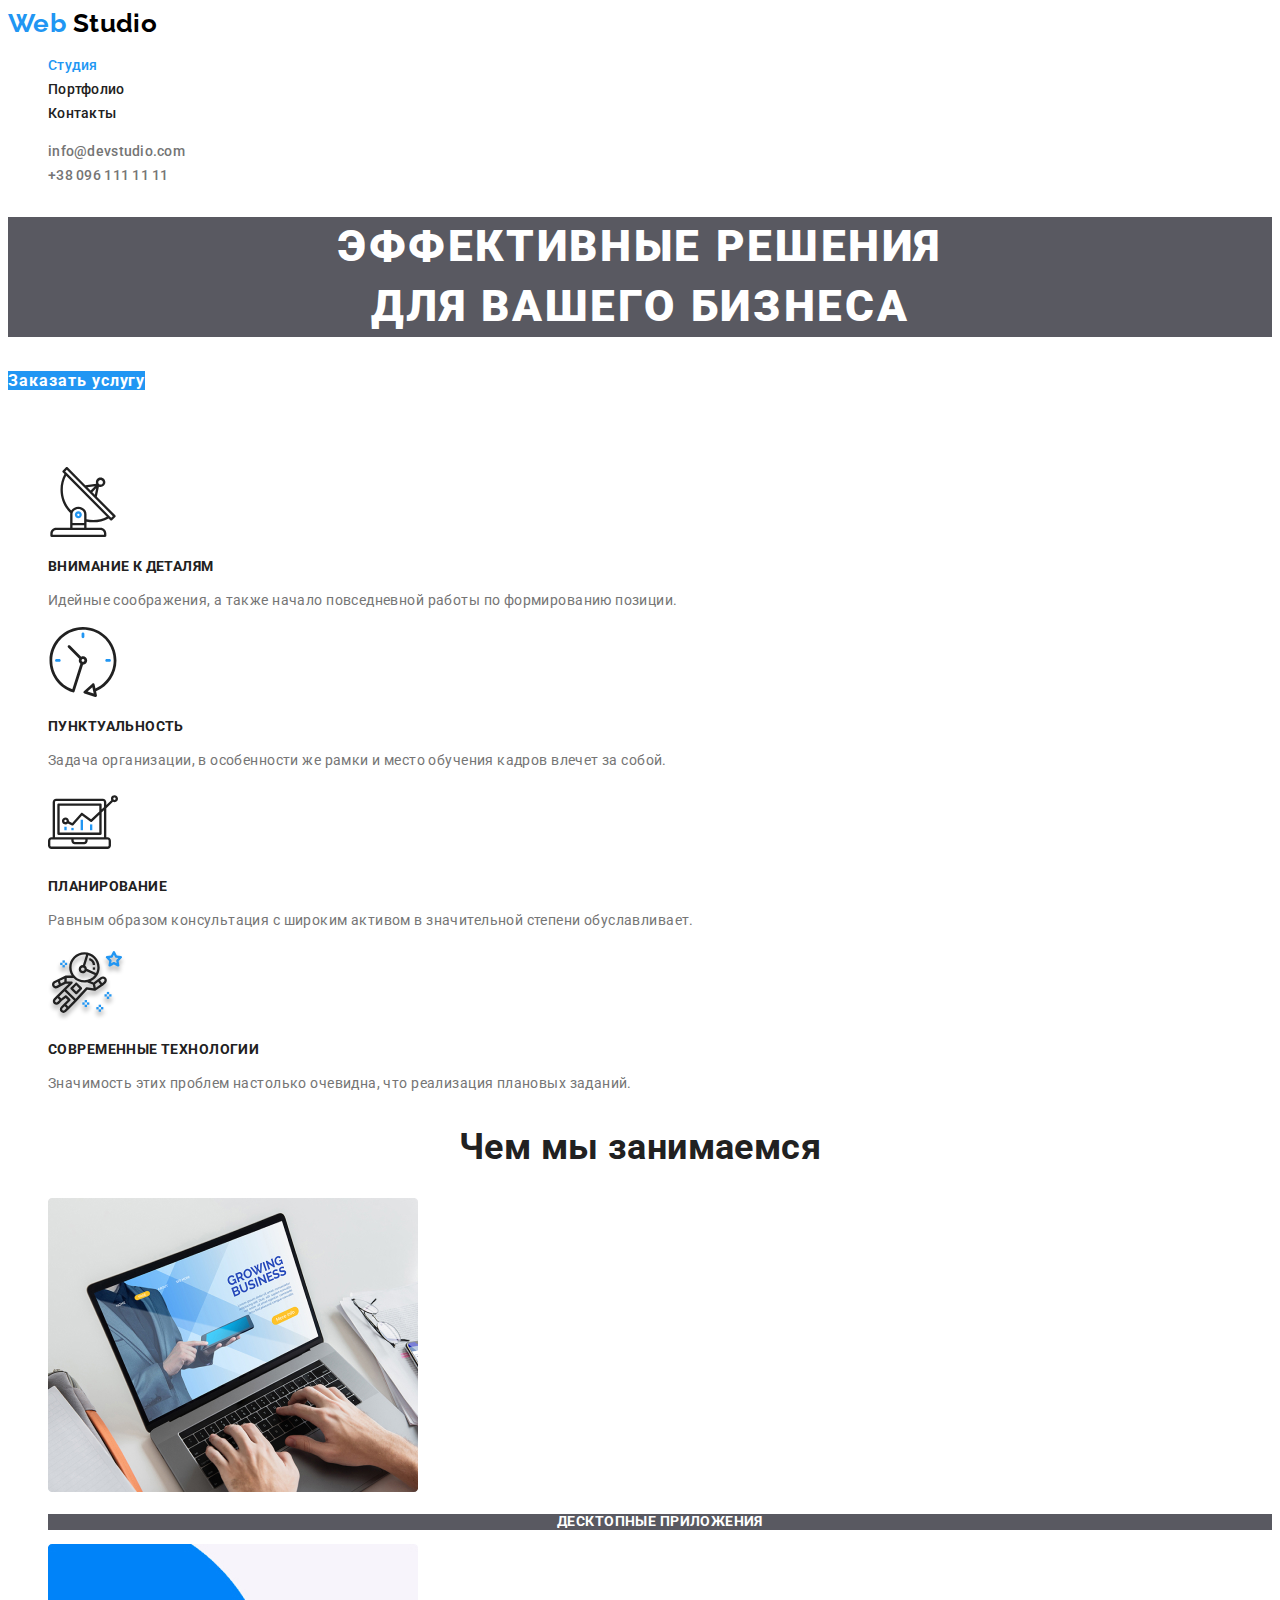
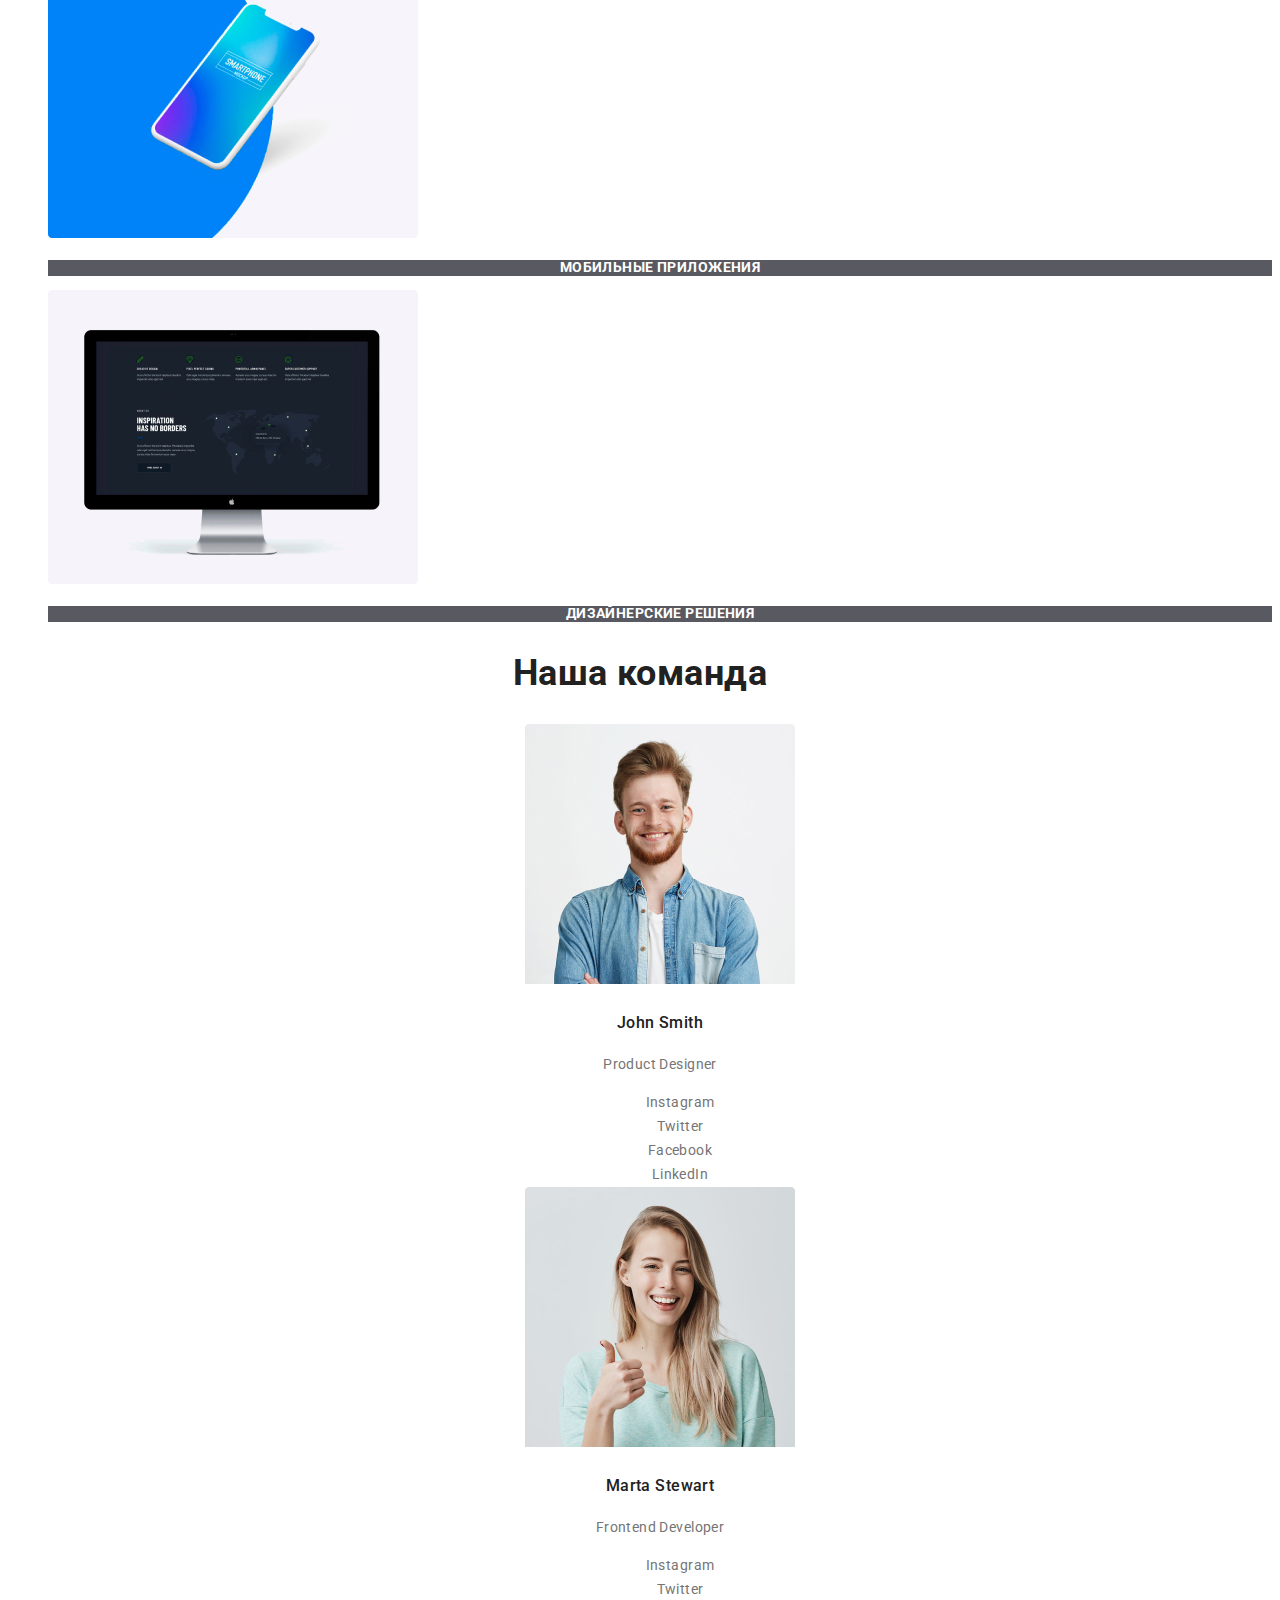
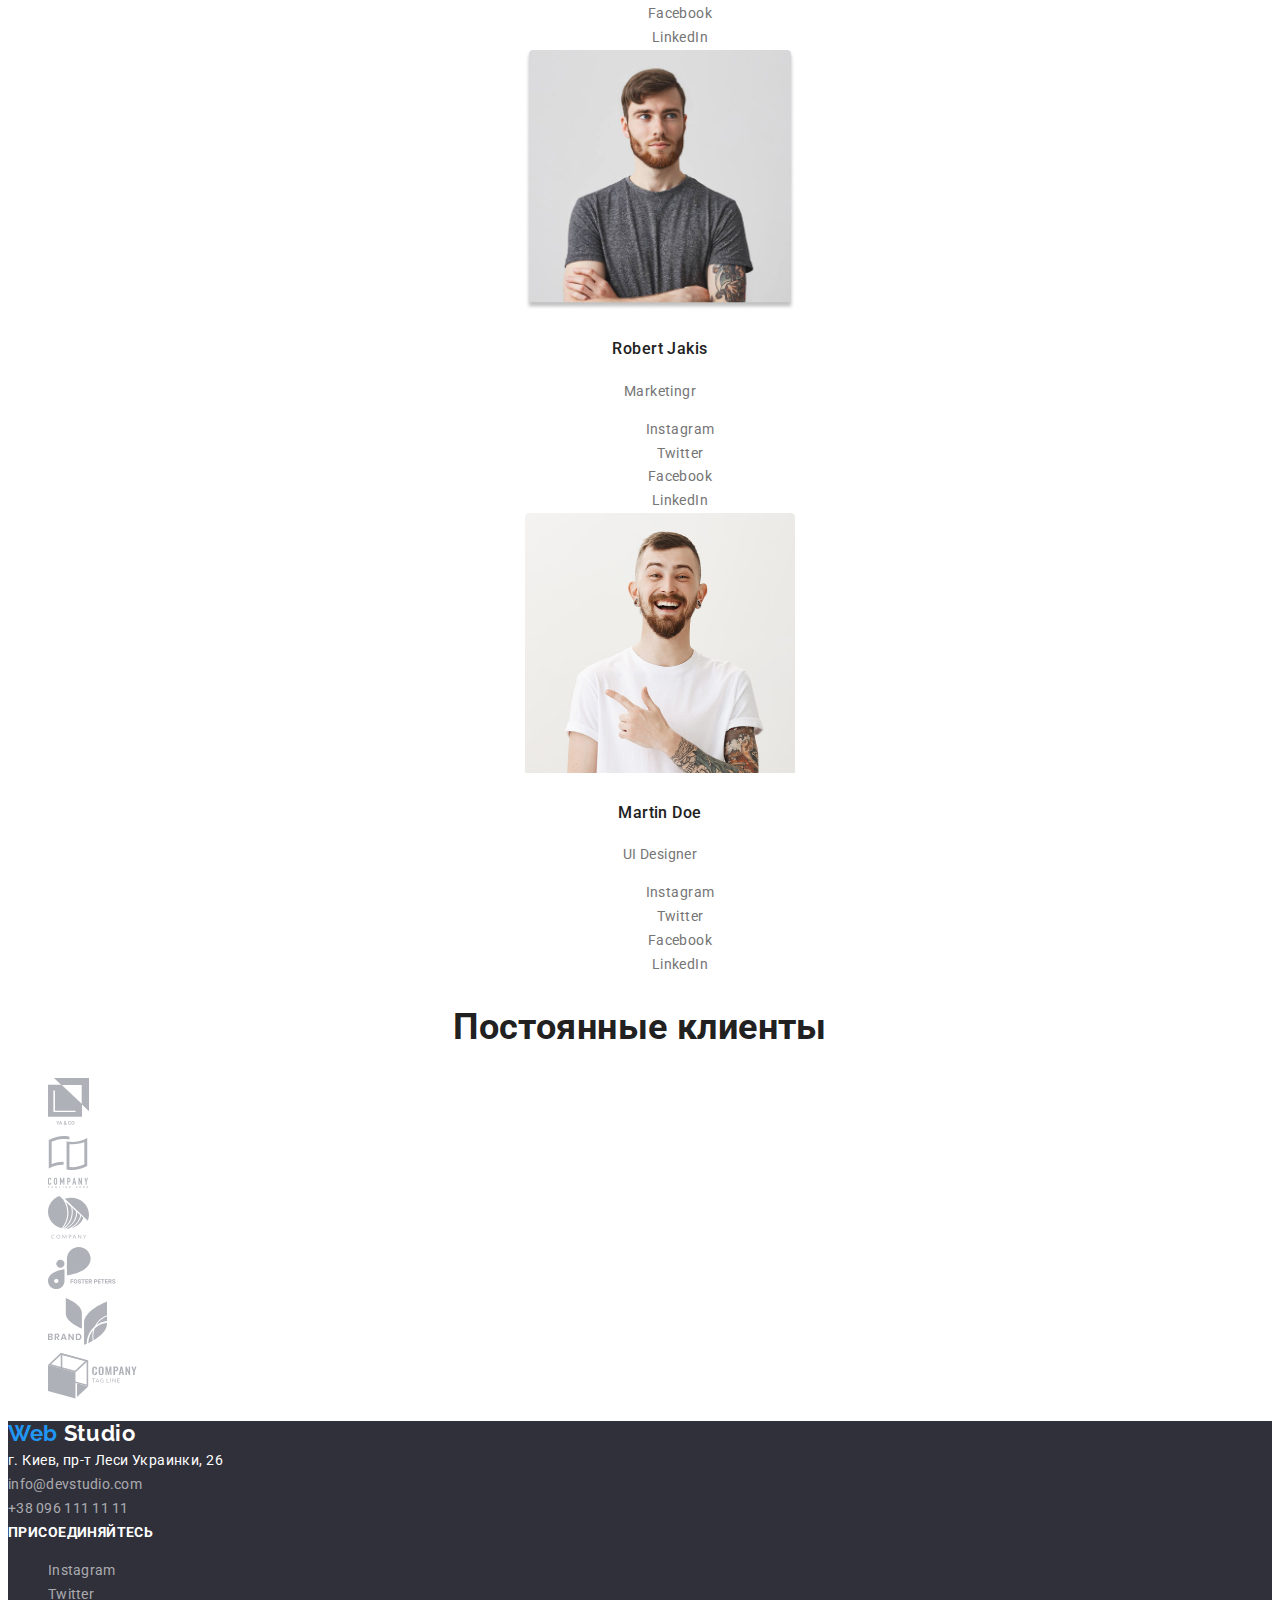
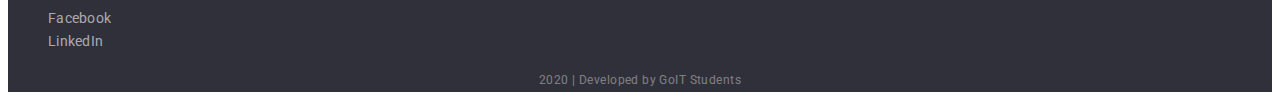
==== commit f02bd86c: "Добавляет оформление текста на странице Студия" ====
--- a/index.html
+++ b/index.html
@@ -4,6 +4,10 @@
     <meta charset="UTF-8" />
     <meta name="viewport" content="width=device-width, initial-scale=1.0" />
     <title>Web Studio</title>
+    <link
+      href="https://fonts.googleapis.com/css2?family=Raleway:wght@700&family=Roboto:wght@400;500;700;900&display=swap"
+      rel="stylesheet"
+    />
     <link rel="stylesheet" href="./css/style.css" />
   </head>
   <body>
@@ -153,7 +157,7 @@
               width="270"
               height="260"
             />
-            <h4 class="primary-title">John Smith</h4>
+            <h4 class="primary-title member">John Smith</h4>
             <p>Product Designer</p>
             <ul class="list">
               <li><a href="" aria-label="Ссылка на Instagram">Instagram</a></li>
@@ -169,7 +173,7 @@
               width="270"
               height="260"
             />
-            <h4 class="primary-title">Marta Stewart</h4>
+            <h4 class="primary-title member">Marta Stewart</h4>
             <p>Frontend Developer</p>
             <ul class="list">
               <li><a href="" aria-label="Ссылка на Instagram">Instagram</a></li>
@@ -185,7 +189,7 @@
               width="270"
               height="260"
             />
-            <h4 class="primary-title">Robert Jakis</h4>
+            <h4 class="primary-title member">Robert Jakis</h4>
             <p>Marketingr</p>
             <ul class="list">
               <li><a href="" aria-label="Ссылка на Instagram">Instagram</a></li>
@@ -201,7 +205,7 @@
               width="270"
               height="260"
             />
-            <h4 class="primary-title">Martin Doe</h4>
+            <h4 class="primary-title member">Martin Doe</h4>
             <p>UI Designer</p>
             <ul class="list">
               <li><a href="" aria-label="Ссылка на Instagram">Instagram</a></li>
--- a/css/style.css
+++ b/css/style.css
@@ -12,6 +12,12 @@
 
 body {
   color: var(--primary-text-color);
+  font-family: 'Roboto', sans-serif;
+  font-style: normal;
+  font-weight: 400;
+  font-size: 14px;
+  line-height: 1.71;
+  letter-spacing: 0.03em;
 }
 
 a {
@@ -25,6 +31,10 @@
 /* Логотип */
 .logo {
   color: var(--accent-color);
+  font-family: 'Raleway', sans-serif;
+  font-weight: 700;
+  font-size: 26px;
+  line-height: 1.19;
 }
 
 .header-logo {
@@ -38,6 +48,11 @@
 /* Шапка сайта */
 .link {
   color: var(--primary-title-color);
+  font-family: 'Roboto', sans-serif;
+  font-weight: 500;
+  font-size: 14px;
+  line-height: 1.14;
+  letter-spacing: 0.02em;
 }
 
 .site-nav .link:hover,
@@ -56,19 +71,67 @@
 .contrast-title {
   color: var(--contrast-title-color);
   background-color: rgba(47, 48, 58, 0.8);
+  font-family: 'Roboto', sans-serif;
+  font-weight: 700;
+  font-size: 14px;
+  line-height: 1.14;
+  text-align: center;
+  text-transform: uppercase;
+}
+
+.hero h1 {
+  font-family: 'Roboto', sans-serif;
+  font-weight: 900;
+  font-size: 44px;
+  line-height: 1.36;
+  text-align: center;
+  letter-spacing: 0.06em;
+  text-transform: uppercase;
 }
 
 .hero .link {
   color: var(--contrast-title-color);
   background-color: var(--accent-color);
+  font-family: 'Roboto', sans-serif;
+  font-weight: 700;
+  font-size: 16px;
+  line-height: 1.88;
+  text-align: center;
+  letter-spacing: 0.06em;
 }
 
 /* Особенности */
+.features > h2 {
+  color: #ffffff;
+}
+
+.features .primary-title {
+  font-size: 14px;
+  line-height: 1.14;
+  text-transform: uppercase;
+  text-align: left;
+}
+
 .primary-title {
   color: var(--primary-title-color);
+  font-family: 'Roboto', sans-serif;
+  font-weight: 700;
+  font-size: 36px;
+  line-height: 1.17;
+  text-align: center;
 }
 
 /* Наша команда */
+.team .member {
+  font-weight: 500;
+  font-size: 16px;
+  line-height: 1.19;
+}
+
+.team {
+  text-align: center;
+}
+
 .team a:hover,
 .team a:focus {
   color: var(--accent-color);
@@ -84,8 +147,18 @@
   color: var(--contrast-title-color);
 }
 
+.footer .logo {
+  font-family: 'Raleway', sans-serif;
+  font-weight: 700;
+  font-size: 22px;
+  line-height: 1.18;
+  letter-spacing: 0.03em;
+}
+
 .footer .link {
   color: rgba(255, 255, 255, 0.6);
+  font-weight: 400;
+  line-height: 1.71;
 }
 
 .footer .link:hover,
@@ -93,6 +166,18 @@
   color: var(--accent-color);
 }
 
+address {
+  font-style: normal;
+}
+
+b {
+  line-height: 1.14;
+  text-transform: uppercase;
+}
+
 .copyright {
   color: rgba(255, 255, 255, 0.4);
+  font-size: 12px;
+  line-height: 2;
+  text-align: center;
 }
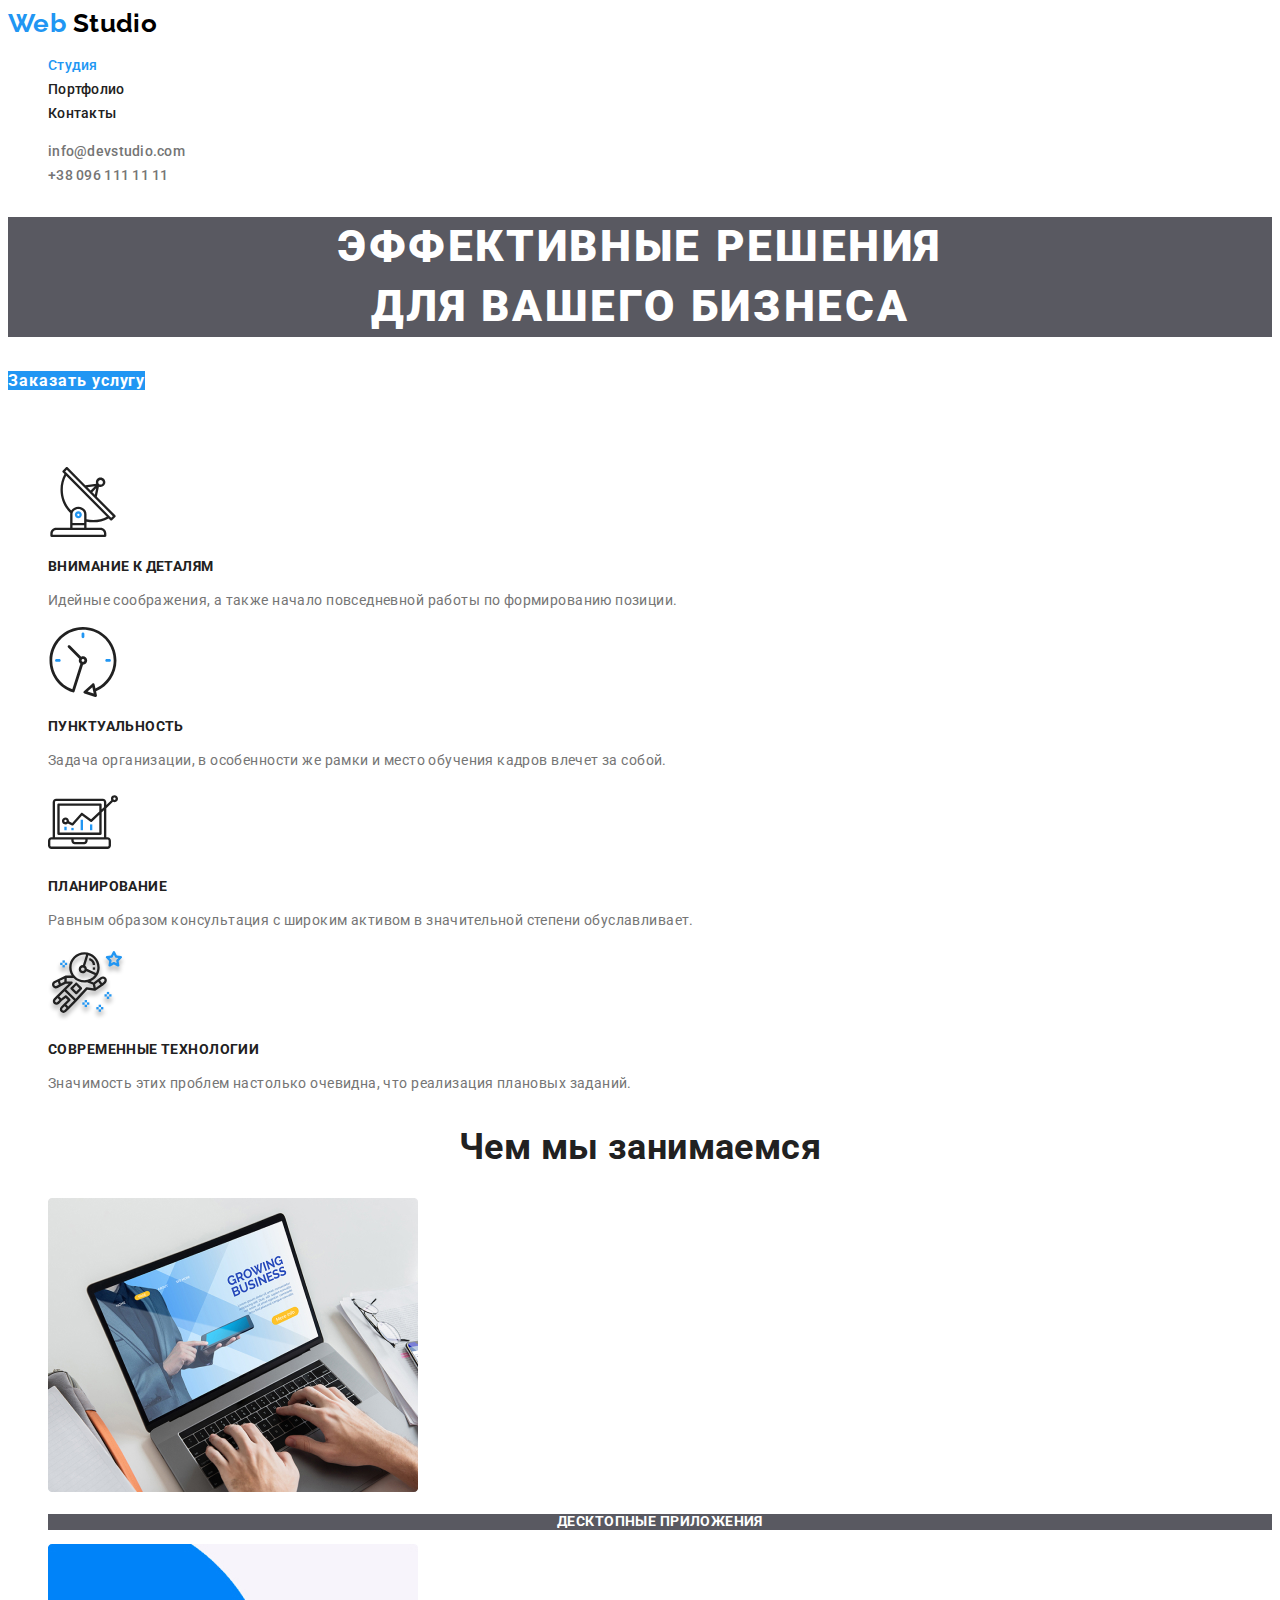
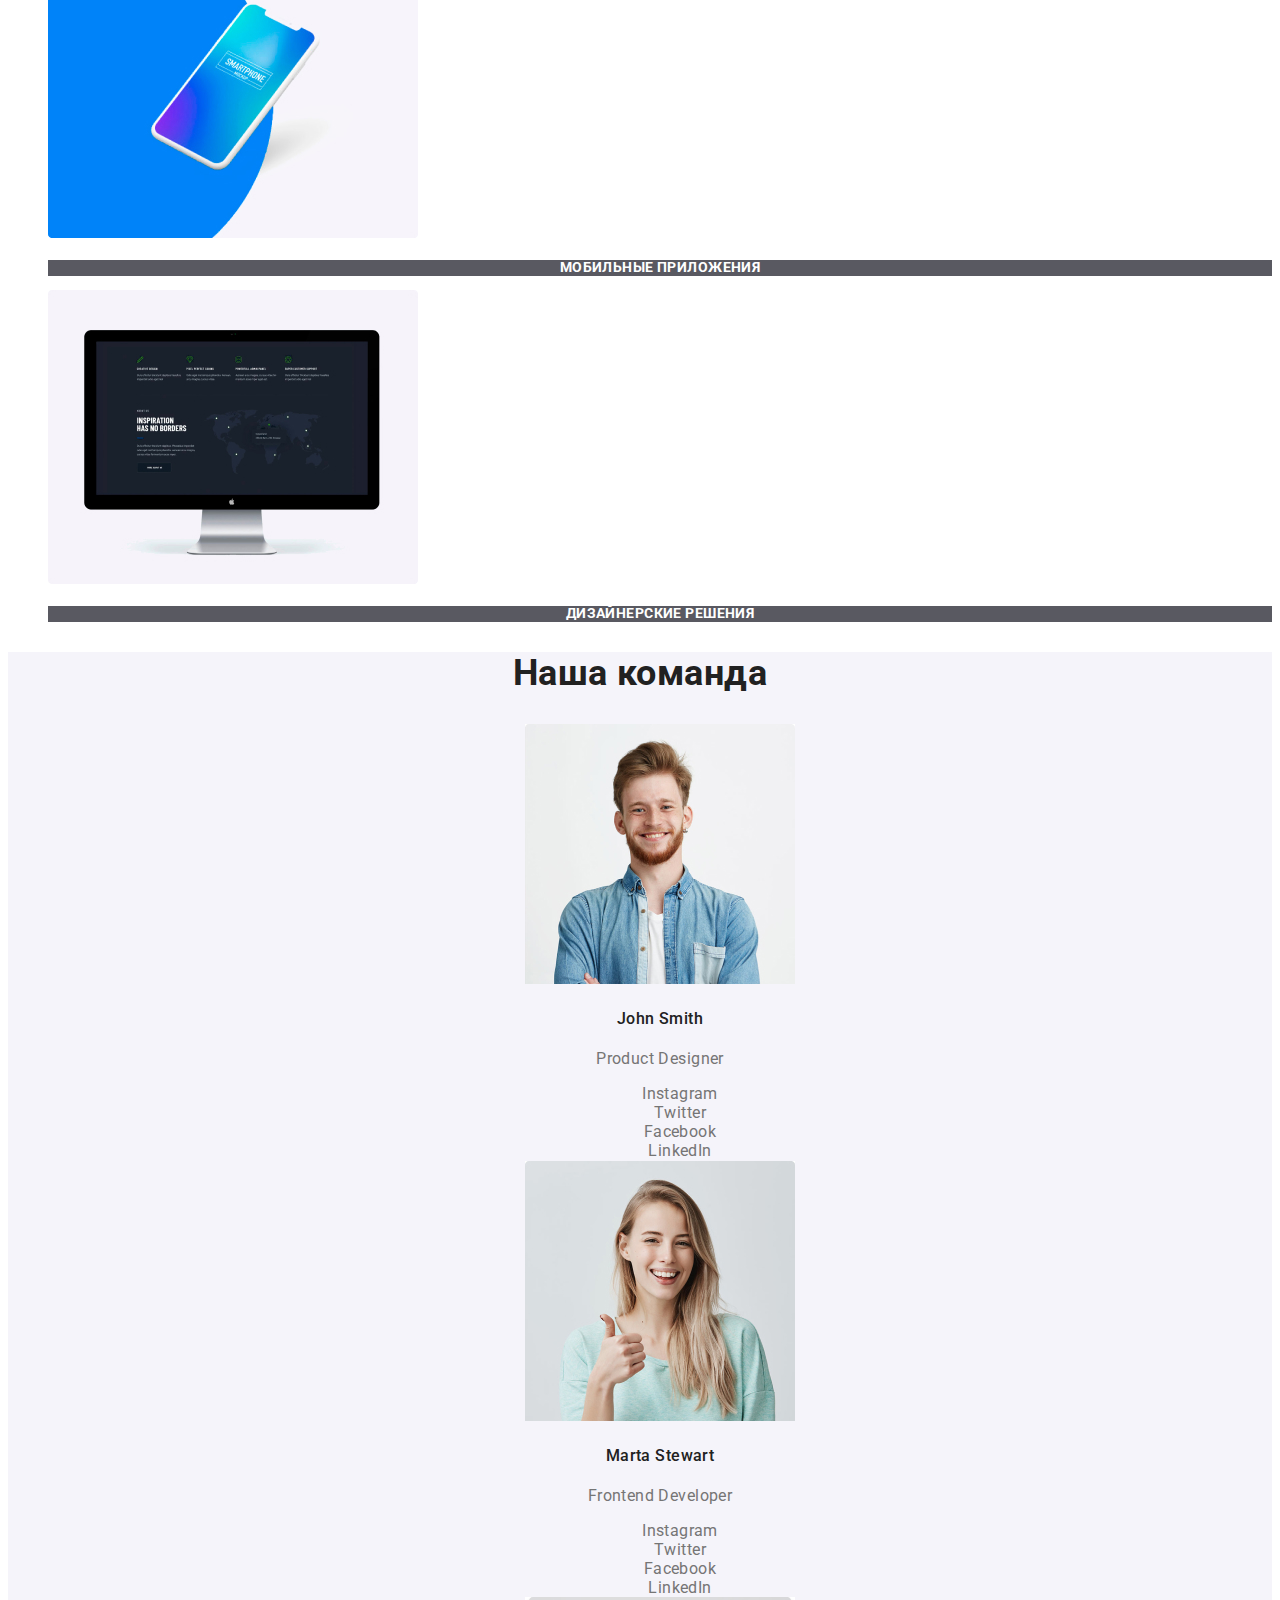
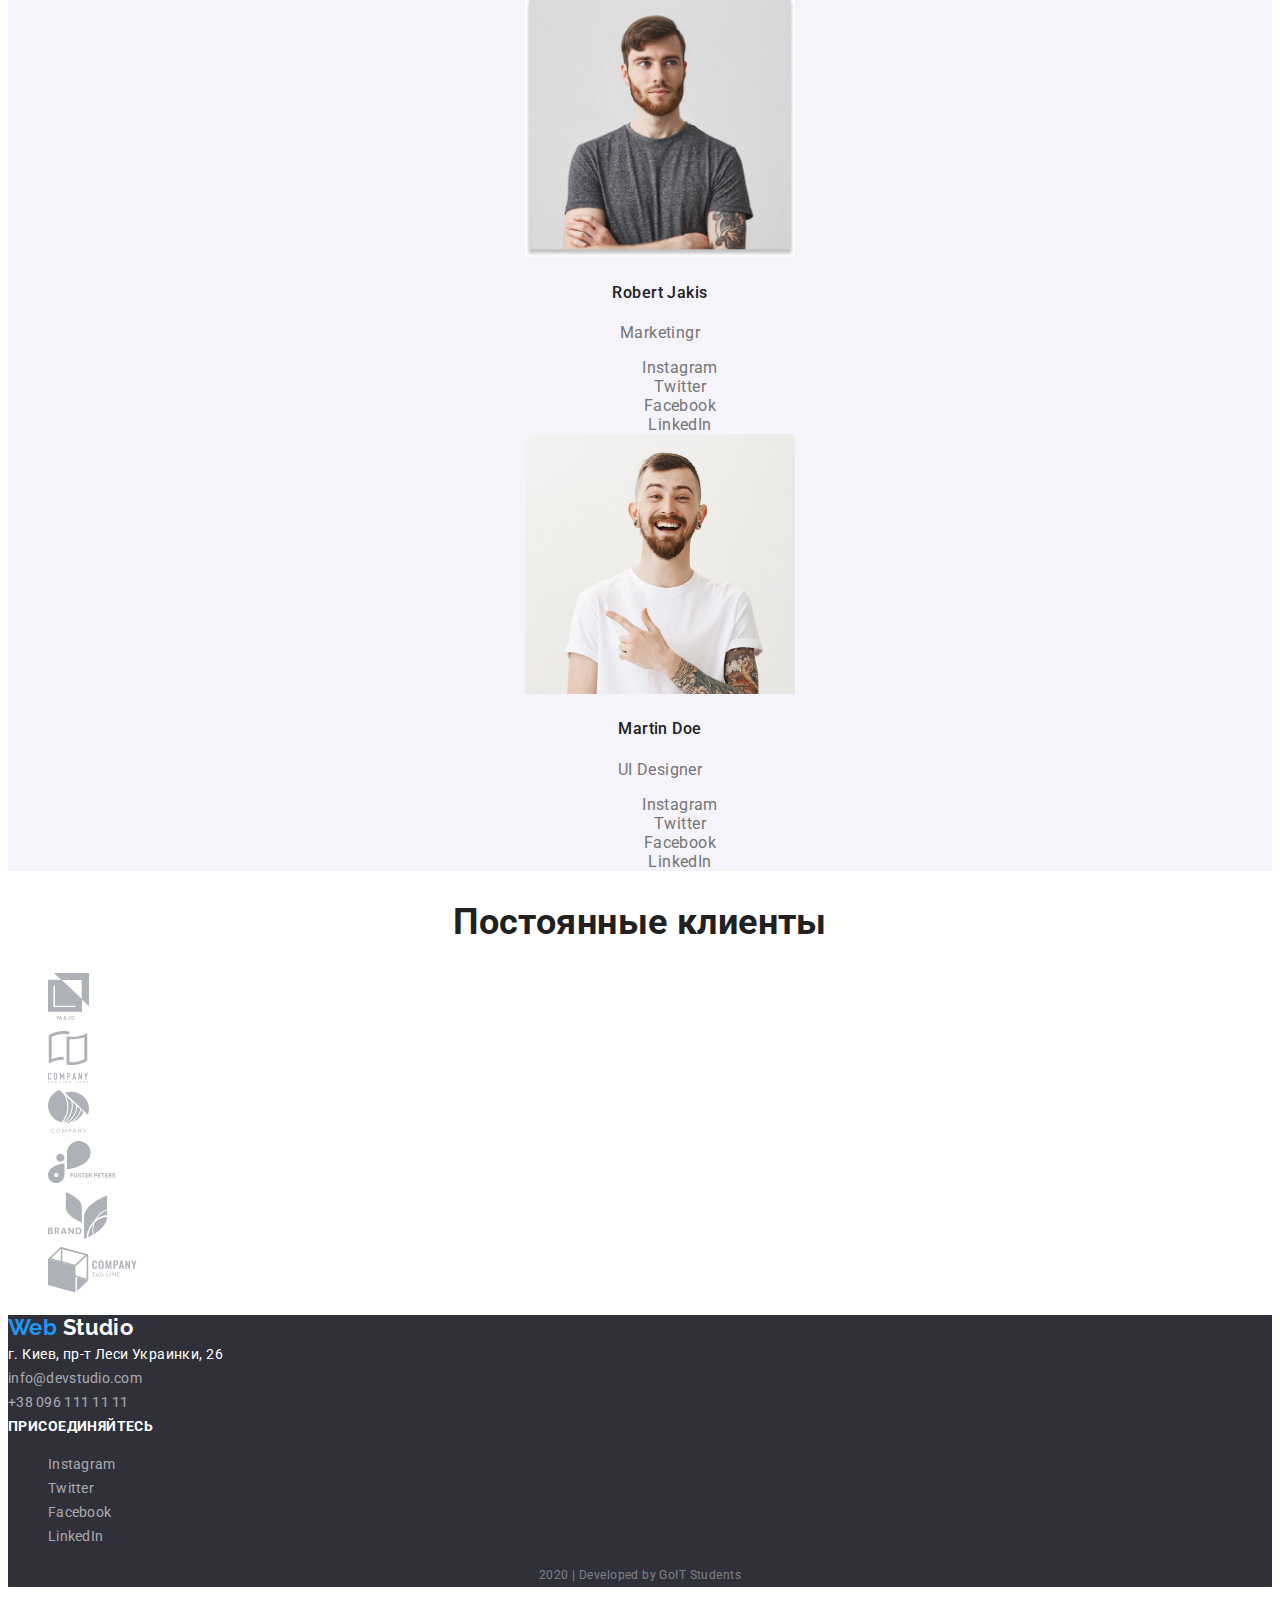
==== commit 3a422b7b: "Правки к оформлению страницы Студия" ====
--- a/index.html
+++ b/index.html
@@ -107,7 +107,7 @@
       </section>
 
       <!-- Чем мы занимаемся -->
-      <section>
+      <section class="activity">
         <h2 class="primary-title">Чем мы занимаемся</h2>
         <ul class="list">
           <li>
--- a/css/style.css
+++ b/css/style.css
@@ -48,9 +48,7 @@
 /* Шапка сайта */
 .link {
   color: var(--primary-title-color);
-  font-family: 'Roboto', sans-serif;
   font-weight: 500;
-  font-size: 14px;
   line-height: 1.14;
   letter-spacing: 0.02em;
 }
@@ -67,80 +65,6 @@
   color: var(--primary-text-color);
 }
 
-/* Герой */
-.contrast-title {
-  color: var(--contrast-title-color);
-  background-color: rgba(47, 48, 58, 0.8);
-  font-family: 'Roboto', sans-serif;
-  font-weight: 700;
-  font-size: 14px;
-  line-height: 1.14;
-  text-align: center;
-  text-transform: uppercase;
-}
-
-.hero h1 {
-  font-family: 'Roboto', sans-serif;
-  font-weight: 900;
-  font-size: 44px;
-  line-height: 1.36;
-  text-align: center;
-  letter-spacing: 0.06em;
-  text-transform: uppercase;
-}
-
-.hero .link {
-  color: var(--contrast-title-color);
-  background-color: var(--accent-color);
-  font-family: 'Roboto', sans-serif;
-  font-weight: 700;
-  font-size: 16px;
-  line-height: 1.88;
-  text-align: center;
-  letter-spacing: 0.06em;
-}
-
-/* Особенности */
-.features > h2 {
-  color: #ffffff;
-}
-
-.features .primary-title {
-  font-size: 14px;
-  line-height: 1.14;
-  text-transform: uppercase;
-  text-align: left;
-}
-
-.primary-title {
-  color: var(--primary-title-color);
-  font-family: 'Roboto', sans-serif;
-  font-weight: 700;
-  font-size: 36px;
-  line-height: 1.17;
-  text-align: center;
-}
-
-/* Наша команда */
-.team .member {
-  font-weight: 500;
-  font-size: 16px;
-  line-height: 1.19;
-}
-
-.team {
-  text-align: center;
-}
-
-.team a:hover,
-.team a:focus {
-  color: var(--accent-color);
-}
-
-.team a {
-  color: inherit;
-}
-
 /* Подвал */
 .footer {
   background-color: #2f303a;
@@ -148,11 +72,8 @@
 }
 
 .footer .logo {
-  font-family: 'Raleway', sans-serif;
-  font-weight: 700;
   font-size: 22px;
   line-height: 1.18;
-  letter-spacing: 0.03em;
 }
 
 .footer .link {
@@ -181,3 +102,88 @@
   line-height: 2;
   text-align: center;
 }
+
+/* 
+Основной контент страницы Студия 
+*/
+
+/* Герой */
+.contrast-title {
+  color: var(--contrast-title-color);
+  background-color: rgba(47, 48, 58, 0.8);
+}
+
+.hero h1 {
+  font-weight: 900;
+  font-size: 44px;
+  line-height: 1.36;
+  text-align: center;
+  letter-spacing: 0.06em;
+  text-transform: uppercase;
+}
+
+.hero .link {
+  color: var(--contrast-title-color);
+  background-color: var(--accent-color);
+  font-weight: 700;
+  font-size: 16px;
+  line-height: 1.88;
+  text-align: center;
+  letter-spacing: 0.06em;
+}
+
+/* Особенности */
+.features > h2 {
+  color: #ffffff;
+}
+
+.features .primary-title {
+  font-size: 14px;
+  line-height: 1.14;
+  text-transform: uppercase;
+  text-align: left;
+}
+
+.primary-title {
+  color: var(--primary-title-color);
+  font-weight: 700;
+  font-size: 36px;
+  line-height: 1.17;
+  text-align: center;
+}
+
+/* Чем мы занимаемся */
+.activity .contrast-title {
+  font-weight: 700;
+  font-size: 14px;
+  line-height: 1.14;
+  text-align: center;
+  text-transform: uppercase;
+}
+
+/* Наша команда */
+.team {
+  background-color: #f5f4fa;
+  font-size: 16px;
+  line-height: 1.19;
+  text-align: center;
+}
+
+.team .member {
+  font-weight: 500;
+  font-size: 16px;
+  line-height: 1.19;
+}
+
+.team a:hover,
+.team a:focus {
+  color: var(--accent-color);
+}
+
+.team a {
+  color: inherit;
+}
+
+/* 
+Основной контент страницы Портфолио 
+*/
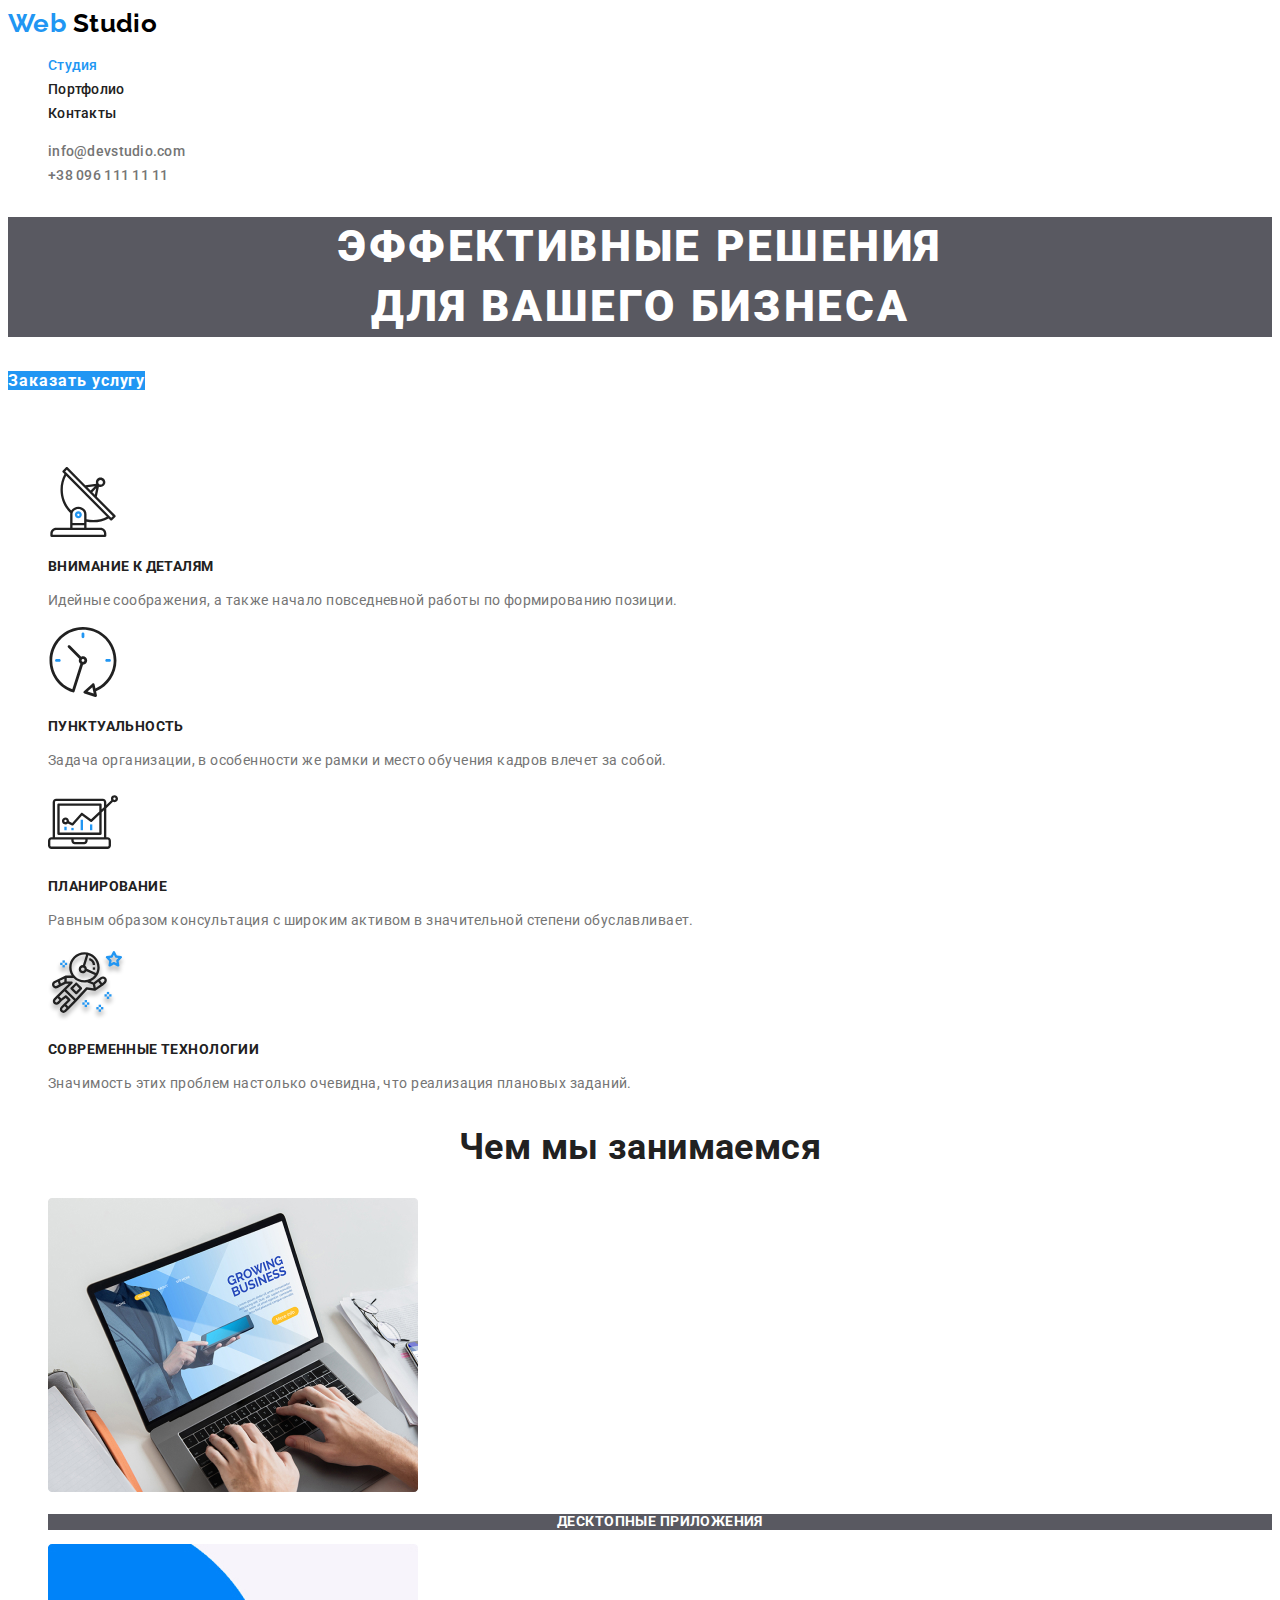
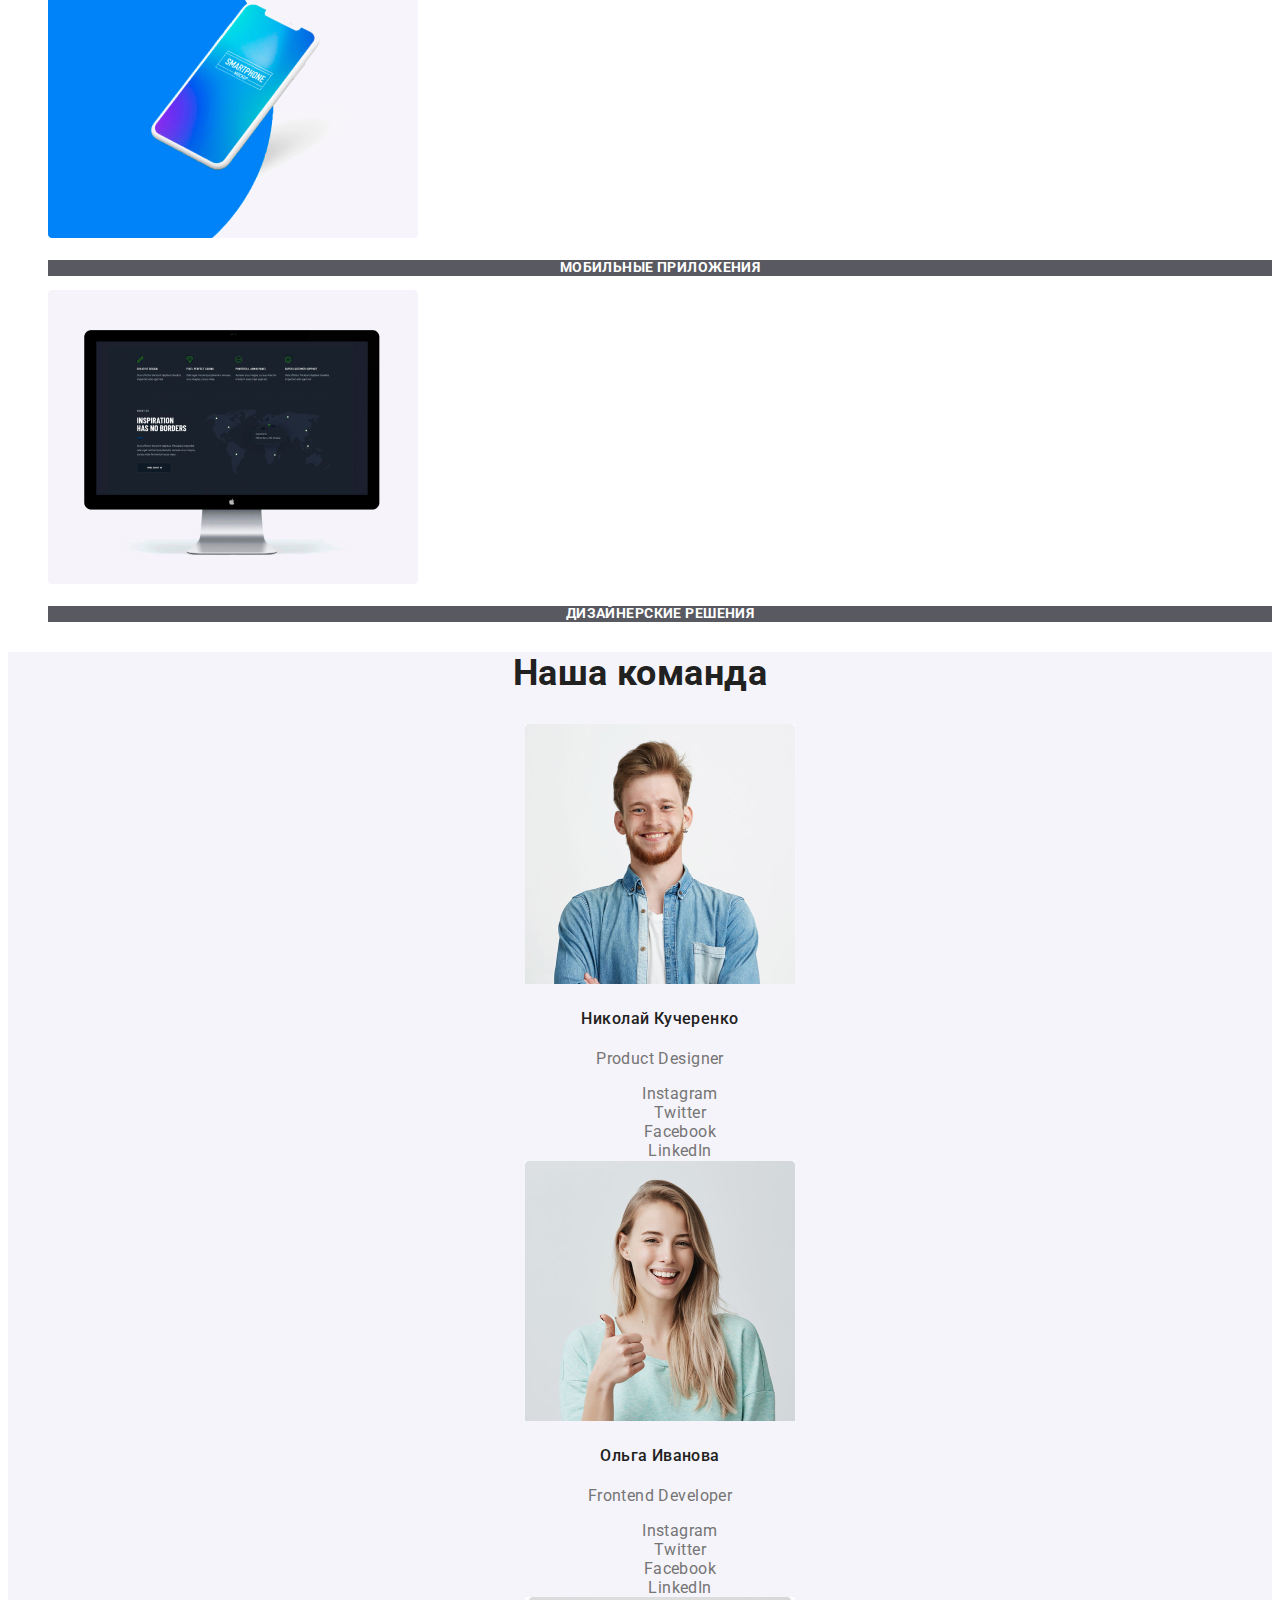
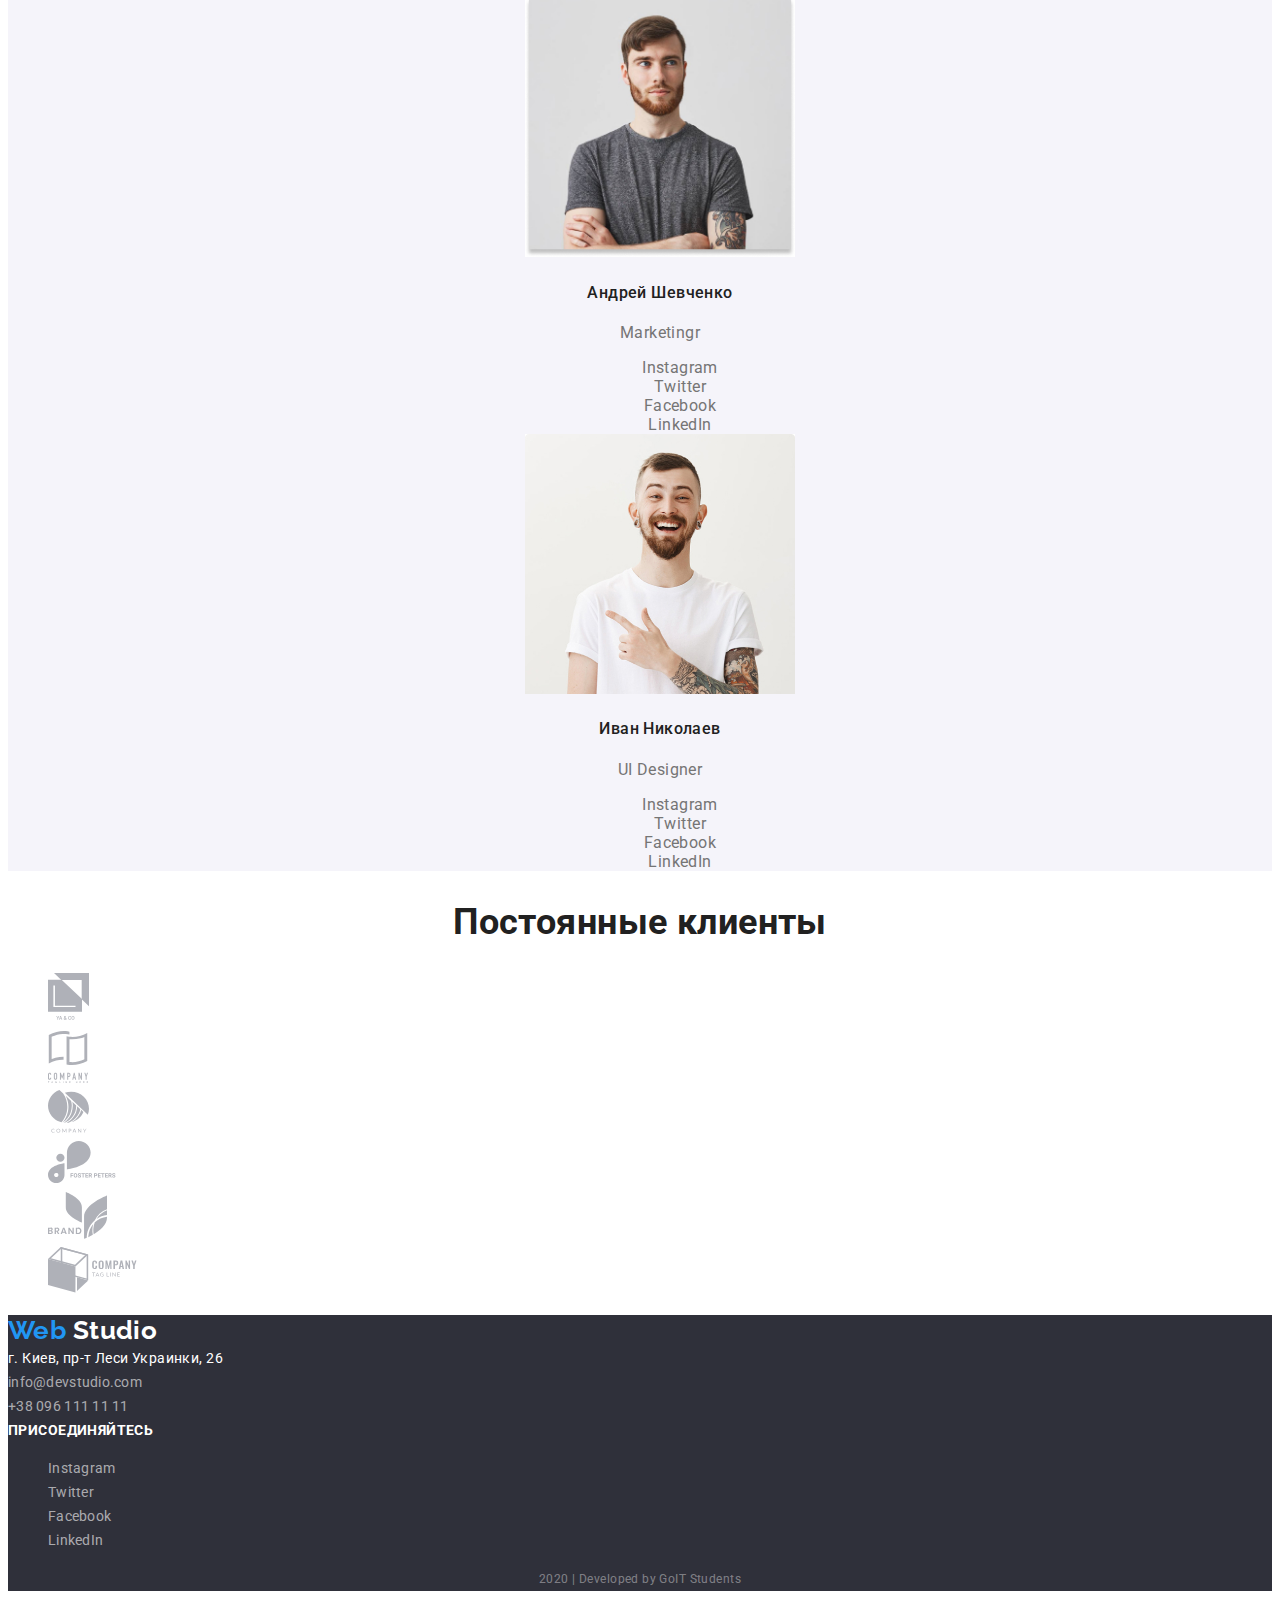
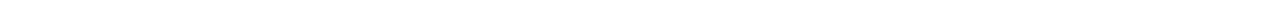
==== commit b0f5eb37: "Обновление макета" ====
--- a/index.html
+++ b/index.html
@@ -15,7 +15,7 @@
     <header>
       <nav>
         <!-- Логотип -->
-        <a class="logo" href="./index.html"
+        <a class="logo" href="./index.html" lang="en"
           >Web
           <span class="header-logo">Studio</span>
         </a>
@@ -149,16 +149,16 @@
       <!-- Наша команда -->
       <section class="team">
         <h2 class="primary-title">Наша команда</h2>
-        <ul lang="en" class="list">
+        <ul class="list">
           <li>
             <img
               src="./images/section-team/John.jpg"
-              alt="Фотография Джона Смита"
-              width="270"
-              height="260"
-            />
-            <h4 class="primary-title member">John Smith</h4>
-            <p>Product Designer</p>
+              alt="Фотография Николая Кучеренко"
+              width="270"
+              height="260"
+            />
+            <h4 class="primary-title member">Николай Кучеренко</h4>
+            <p lang="en">Product Designer</p>
             <ul class="list">
               <li><a href="" aria-label="Ссылка на Instagram">Instagram</a></li>
               <li><a href="" aria-label="Ссылка на Twitter">Twitter</a></li>
@@ -169,12 +169,12 @@
           <li>
             <img
               src="./images/section-team/Marta.jpg"
-              alt="Фотография Марты Стюарт"
-              width="270"
-              height="260"
-            />
-            <h4 class="primary-title member">Marta Stewart</h4>
-            <p>Frontend Developer</p>
+              alt="Фотография Ольги Ивановой"
+              width="270"
+              height="260"
+            />
+            <h4 class="primary-title member">Ольга Иванова</h4>
+            <p lang="en">Frontend Developer</p>
             <ul class="list">
               <li><a href="" aria-label="Ссылка на Instagram">Instagram</a></li>
               <li><a href="" aria-label="Ссылка на Twitter">Twitter</a></li>
@@ -185,12 +185,12 @@
           <li>
             <img
               src="./images/section-team/Robert.jpg"
-              alt="Фотография Роберта Якиса"
-              width="270"
-              height="260"
-            />
-            <h4 class="primary-title member">Robert Jakis</h4>
-            <p>Marketingr</p>
+              alt="Фотография Андрея Шевченко"
+              width="270"
+              height="260"
+            />
+            <h4 class="primary-title member">Андрей Шевченко</h4>
+            <p lang="en">Marketingr</p>
             <ul class="list">
               <li><a href="" aria-label="Ссылка на Instagram">Instagram</a></li>
               <li><a href="" aria-label="Ссылка на Twitter">Twitter</a></li>
@@ -201,12 +201,12 @@
           <li>
             <img
               src="./images/section-team/Martin.jpg"
-              alt="Фотография Мартина Доу"
-              width="270"
-              height="260"
-            />
-            <h4 class="primary-title member">Martin Doe</h4>
-            <p>UI Designer</p>
+              alt="Фотография Ивана Николаева"
+              width="270"
+              height="260"
+            />
+            <h4 class="primary-title member">Иван Николаев</h4>
+            <p lang="en">UI Designer</p>
             <ul class="list">
               <li><a href="" aria-label="Ссылка на Instagram">Instagram</a></li>
               <li><a href="" aria-label="Ссылка на Twitter">Twitter</a></li>
@@ -257,7 +257,7 @@
 
     <footer class="footer">
       <!-- Логотип -->
-      <a class="logo" href="./index.html"
+      <a class="logo" href="./index.html" lang="en"
         >Web
         <span class="footer-logo">Studio</span>
       </a>
--- a/css/style.css
+++ b/css/style.css
@@ -71,11 +71,6 @@
   color: var(--contrast-title-color);
 }
 
-.footer .logo {
-  font-size: 22px;
-  line-height: 1.18;
-}
-
 .footer .link {
   color: rgba(255, 255, 255, 0.6);
   font-weight: 400;
@@ -111,15 +106,15 @@
 .contrast-title {
   color: var(--contrast-title-color);
   background-color: rgba(47, 48, 58, 0.8);
+  text-align: center;
+  text-transform: uppercase;
 }
 
 .hero h1 {
   font-weight: 900;
   font-size: 44px;
   line-height: 1.36;
-  text-align: center;
   letter-spacing: 0.06em;
-  text-transform: uppercase;
 }
 
 .hero .link {
@@ -157,8 +152,6 @@
   font-weight: 700;
   font-size: 14px;
   line-height: 1.14;
-  text-align: center;
-  text-transform: uppercase;
 }
 
 /* Наша команда */
